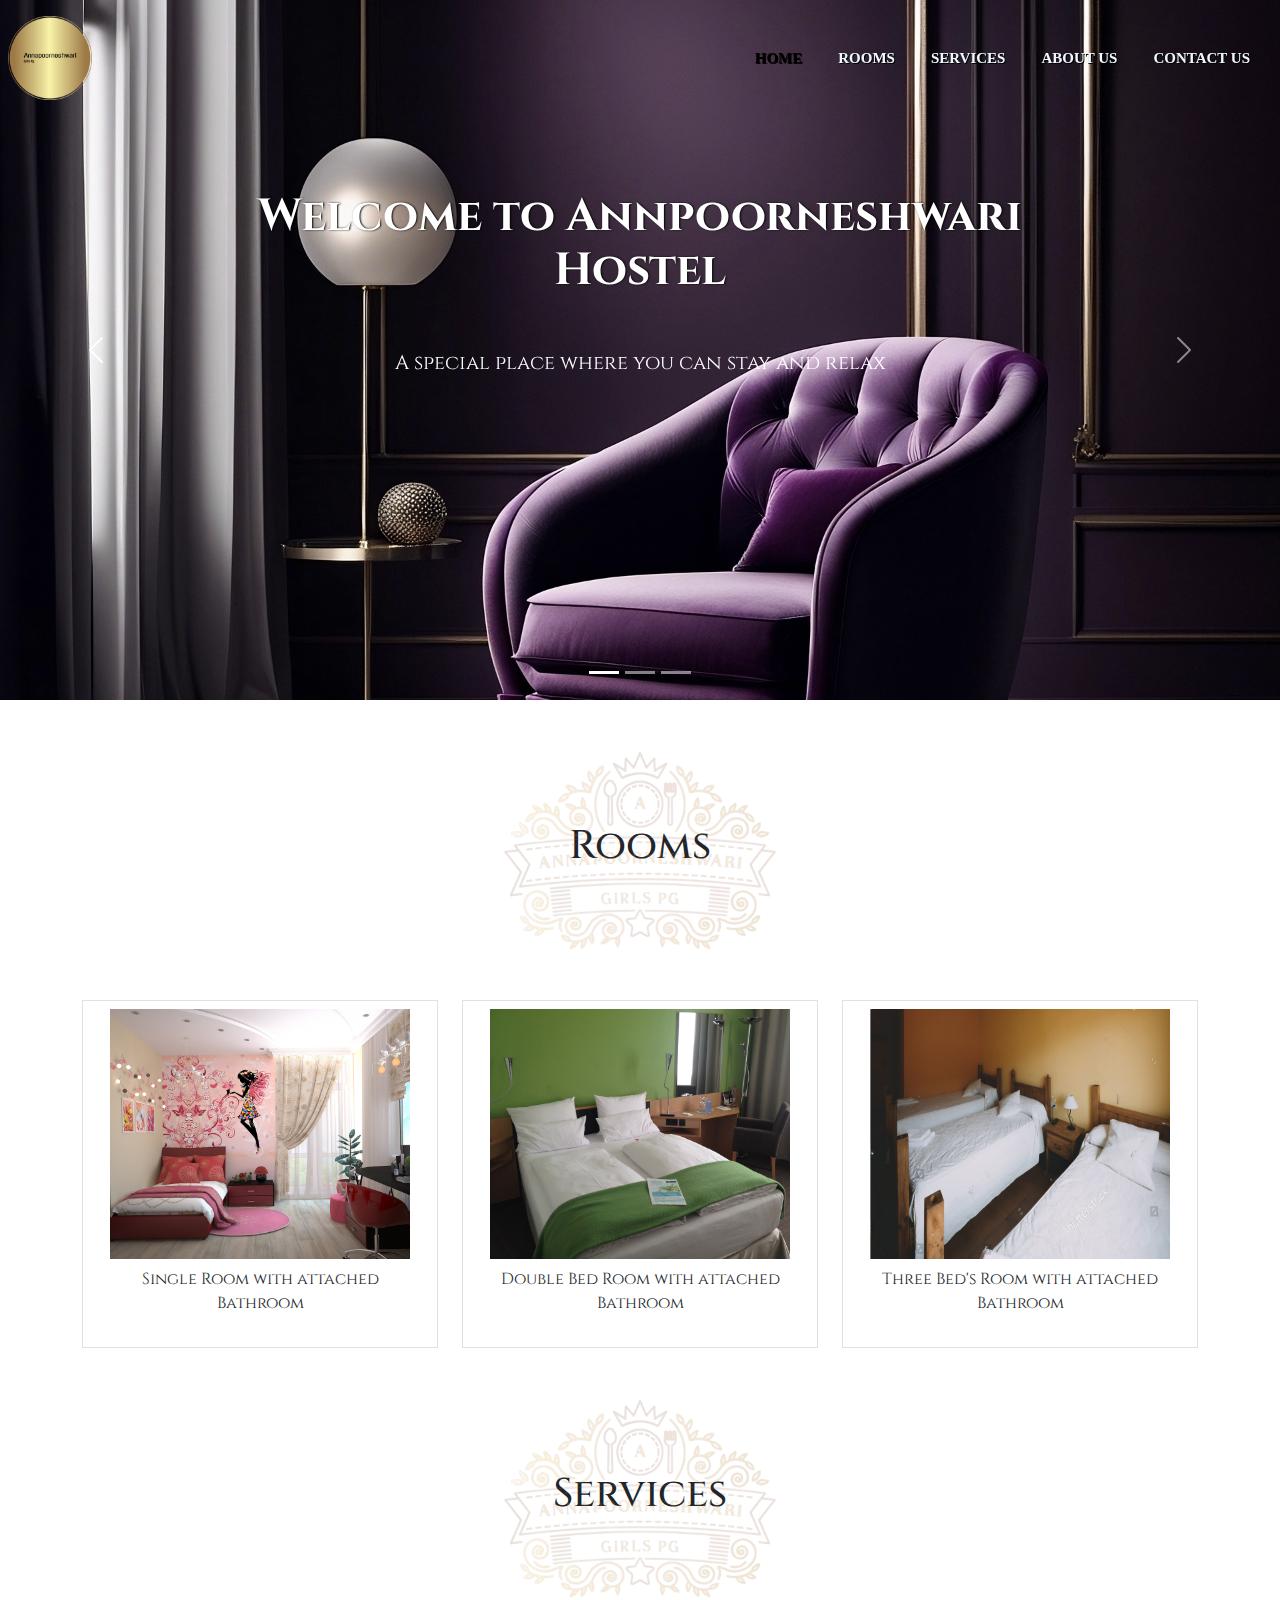
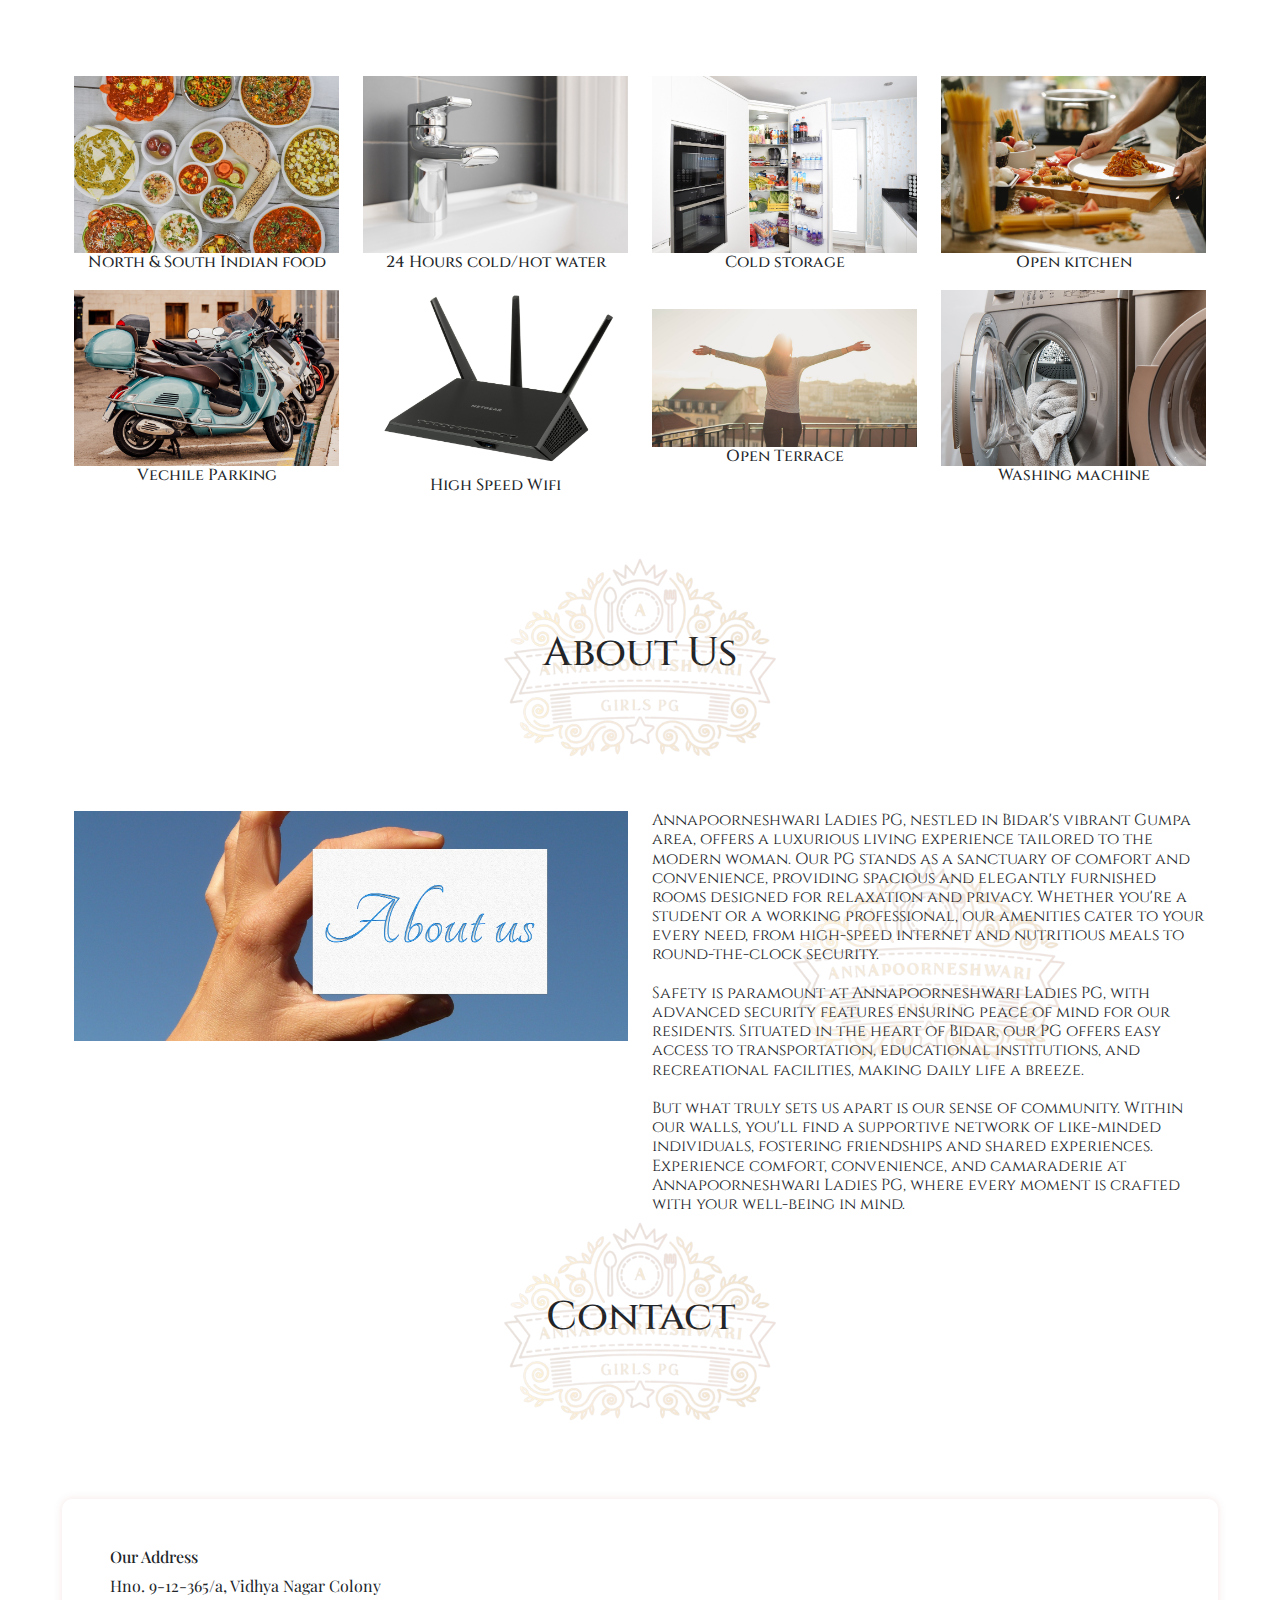
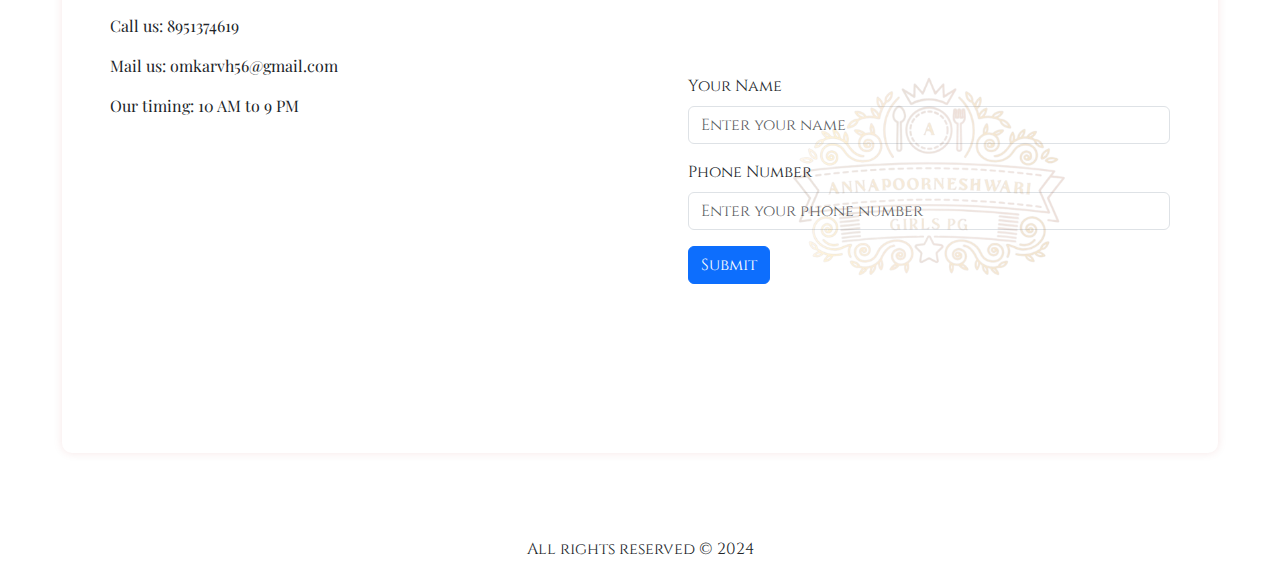
==== index.html @ e8936265 "1st not mobile responsive yet" ====
<!DOCTYPE html>
<html lang="en">
<head>
    <meta charset="UTF-8">
    <meta name="viewport" content="width=device-width, initial-scale=1">
    <title>Annapoorneshwari PG</title>
    <!-- Bootstrap CSS -->
    <link href="https://cdn.jsdelivr.net/npm/bootstrap@5.0.2/dist/css/bootstrap.min.css" rel="stylesheet">
    <!-- Bootstrap Bundle JavaScript -->
    <script src="https://cdn.jsdelivr.net/npm/bootstrap@5.0.2/dist/js/bootstrap.bundle.min.js"></script>
    <!-- Your custom CSS and other resources -->
   <!-- fonts-->
   <link rel="preconnect" href="https://fonts.googleapis.com">
   <link rel="preconnect" href="https://fonts.gstatic.com" crossorigin>
   <link href="https://fonts.googleapis.com/css2?family=Cinzel:wght@400..900&family=Playfair+Display:ital,wght@0,400..900;1,400..900&display=swap" rel="stylesheet">
   
    <link rel="stylesheet" href="style.css">
    <link rel="stylesheet" href="design.css">

    
</head>
<body>

    <!--Branding-->
  
             <!-- Navbar -->
             <nav class="navbar navbar-expand-lg fixed-top ">
              
              
                <div>
                   <img class="logo p-2" src="images\Carosol\annapoorneshwari-high-resolution-logo-transparent.png" alt="" width="30" height="24">
                   

                </div>            
               
               
               <div class="container-fluid">
                 
                   <div class="collapse navbar-collapse justify-content-end " id="navbarNav">
                       <ul class="navbar-nav ">
                          
                           <li class="nav-item ">
                               <a class="nav-link active" aria-current="page" href="#">HOME</a>
                           </li>
                           <li class="nav-item ">
                               <a class="nav-link" href="#rooms">ROOMS</a>
                           </li>
                           <li class="nav-item">
                               <a class="nav-link" href="#services">SERVICES</a>
                           </li>
                           <li class="nav-item">
                               <a class="nav-link" href="#about">ABOUT US</a>
                           </li>
                           
                           <li class="nav-item">
                               <a class="nav-link" href="#contact">CONTACT US</a>
                           </li>
                       </ul>
                   </div>
               </div>
           </nav>
           <!-- Navbar End -->
            
            
            <!-- Navbar End -->
        


    <!-- Carousel -->
    <div id="carouselExampleCaptions" class="carousel slide " data-bs-ride="carousel">

        <div class="carousel-indicators">
            <button type="button" data-bs-target="#carouselExampleCaptions" data-bs-slide-to="0" class="active" aria-current="true" aria-label="Slide 1"></button>
            <button type="button" data-bs-target="#carouselExampleCaptions" data-bs-slide-to="1" aria-label="Slide 2"></button>
            <button type="button" data-bs-target="#carouselExampleCaptions" data-bs-slide-to="2" aria-label="Slide 3"></button>
        </div>
        
        <div class="carousel-inner">
            <div class="carousel-item active">
                <img src="images\Carosol\c1.jpg" class="d-block w-100" alt="...">
                <div class="carousel-caption d-none d-sm-block">
                    <h5 class="head-corosoul">Welcome to Annpoorneshwari Hostel</h5>
                    <p>A special place where you can stay and relax</p>
                </div>
            </div>
            <div class="carousel-item">
                <img src="images\Carosol\c2.jpg" class="d-block w-100" alt="...">
                <div class="carousel-caption d-none d-md-block">
                    <h5 class="head-corosoul">Serving travellers on a budget</h5>
                    <p>We provide comfortable accommodation for you.</p>
                </div>
            </div>
            <div class="carousel-item">
                <img src="images\Carosol\c3.jpg" class="d-block w-100" alt="...">
                <div class="carousel-caption d-none d-md-block">
                    <h5 class="head-corosoul">A perfect and affordable place to stay</h5>
                    <p>Take advantage of the budget-oriented accommodation.</p>
                </div>
            </div>
        </div>
        <button class="carousel-control-prev" type="button" data-bs-target="#carouselExampleCaptions" data-bs-slide="prev">
            <span class="carousel-control-prev-icon" aria-hidden="true"></span>
            <span class="visually-hidden">Previous</span>
        </button>
        <button class="carousel-control-next" type="button" data-bs-target="#carouselExampleCaptions" data-bs-slide="next">
            <span class="carousel-control-next-icon" aria-hidden="true"></span>
            <span class="visually-hidden">Next</span>
        </button>
        
    </div>
    <!-- Carousel End -->
   



   
    <!-- Rooms Section -->
         
    <div class="container" id="rooms">
        <div class="row">
          <div class="col-12 bg d-flex justify-content-center align-items-center text-center">
            <h1 class="">Rooms</h1>
  
          </div>
        </div>
      </div>

    <!--room logo ends-->
<div class="container" >
    <div class="row">
        <div class="col-sm-12 col-md-4 ">
            <div class="border text-center p-2">
                <img class="Room-img" src="images\Rooms\single bed.jpg" alt="" >
            <p class="p-2">Single Room with attached Bathroom</p>
            </div>
            
        </div>

        <div class="col-sm-12 col-md-4 ">
            <div class="border text-center p-2">
                <img class="Room-img" src="images\Rooms\double bed.jpg" alt="" >
            <p class="p-2">Double Bed Room with attached Bathroom</p>
            </div>
            
        </div>

        <div class="col-sm-12 col-md-4 ">
            <div class="border text-center p-2">
                <img class="Room-img" src="images\Rooms\3 bed.png" alt="" >
            <p class="p-2">Three Bed's Room with attached Bathroom</p>
            </div>
            
        </div>

      

    
    </div>
</div>
    
    
  
    
    
    <!-- Rooms Section End -->
<!--Services Logo-->

    <div class="container" id="services">
        <div class="row">
          <div class="col-12 bg d-flex justify-content-center align-items-center text-center">
            <h1 class="">Services</h1>
  
          </div>
        </div>
      </div>






       <!-- Services Section -->
 
       <div class="container mt-4 Room p-1">


        <div class="row justify-content-evenly align-items-center">
            <div class="col-sm-12 col-md-3 col-lg-3 text-center">
                <img class="Room-images img-fluid" src="images\Services\food.jpg" alt="">
                <h6>North & South Indian food</h6>
            </div>

            <div class="col-sm-12 col-md-3 col-lg-3 text-center">
                <img class="Room-images img-fluid" src="images\Services\Bathroom.jpg" alt="">
                <h6>24 Hours cold/hot water</h6>
            </div>

            <div class="col-sm-12 col-md-3 col-lg-3 text-center">
                <img class="Room-images img-fluid" src="images\Services\Fridge.jpg" alt="">
                <h6>Cold storage</h6>
            </div>

            <div class="col-sm-12 col-md-3 col-lg-3 text-center">
                <img class="Room-images img-fluid" src="images\Services\Kitchen.jpg" alt="">
                <h6>Open kitchen</h6>
            </div>
           
        </div>

        <div class="row justify-content-evenly align-items-center">
            <div class="col-sm-12 col-md-3 col-lg-3 text-center">
                <img class="Room-images img-fluid" src="images\Services\parking.jpg" alt="">
                <h6>Vechile Parking</h6>
            </div>

            <div class="col-sm-12 col-md-3 col-lg-3 text-center">
                <img class="Room-images img-fluid" src="images\Services\wifi.jpg" alt="">
                <h6>High Speed Wifi</h6>
            </div>

            <div class="col-sm-12 col-md-3 col-lg-3 text-center">
                <img class="Room-images img-fluid" src="images\Services\terrace.jpg" alt="">
                <h6>Open Terrace</h6>
            </div>

            <div class="col-sm-12 col-md-3 col-lg-3 text-center">
                <img class="Room-images img-fluid" src="images\Services\washing machine.jpg" alt="">
                <h6>Washing machine</h6>
            </div>
           
        </div>

        
    </div>
    <!-- Services Section End -->

    <!--About us logo-->
    <div class="container" id="about">
        <div class="row">
          <div class="col-12 bg d-flex justify-content-center align-items-center text-center">
            <h1 class="">About Us</h1>
  
          </div>
        </div>
      </div>

    <!--About us-->
    <div class="container mb-5 Room p-1">
       
        <div class="row">
            <div class="col-sm-12 col-lg-6 ">
                <img class="pg-image" src="images\About us\about.jpg" alt="">
            </div>
            <div class="col-sm-12 col-lg-6">
                <h6 class="fw-normal pg-description bg">
                    Annapoorneshwari Ladies PG, nestled in Bidar's vibrant Gumpa area, offers a luxurious living experience tailored to the modern woman. Our PG stands as a sanctuary of comfort and convenience, providing spacious and elegantly furnished rooms designed for relaxation and privacy. Whether you're a student or a working professional, our amenities cater to your every need, from high-speed internet and nutritious meals to round-the-clock security.<br><br>
                    Safety is paramount at Annapoorneshwari Ladies PG, with advanced security features ensuring peace of mind for our residents. Situated in the heart of Bidar, our PG offers easy access to transportation, educational institutions, and recreational facilities, making daily life a breeze.<br><br>
                    But what truly sets us apart is our sense of community. Within our walls, you'll find a supportive network of like-minded individuals, fostering friendships and shared experiences. Experience comfort, convenience, and camaraderie at Annapoorneshwari Ladies PG, where every moment is crafted with your well-being in mind.
                  </h6>
            </div>

           
        </div>
    </div>

    <!--About us end-->

        <!--Contact us logo-->
        <div class="container" id="contact">
            <div class="row">
              <div class="col-12 bg d-flex justify-content-center align-items-center text-center">
                <h1 class="">Contact</h1>
      
              </div>
            </div>
          </div>
    

    <!--Contact us footer-->
    <div class="container mt-4 Room p-1">
  
        <div class="row justify-content-start align-items-start contact">
            <!-- Container 1: Address, Contact Info, Map -->
            <div class="col-md-6 p-5 Address">
                <h6>Our Address</h6>
                <div class="adrs">
                <p>Hno. 9-12-365/a, Vidhya Nagar Colony</p>
                <p>Call us: 8951374619</p>
                <p>Mail us: omkarvh56@gmail.com</p>
                <p>Our timing: 10 AM to 9 PM</p>
            </div>
                <!-- Embed Google Maps iframe -->
                <div class="map-container">
                    <iframe src="https://www.google.com/maps/embed?pb=!1m18!1m12!1m3!1d3822.253886847667!2d-122.08412068537645!3d37.422055400128556!2m3!1f0!2f0!3f0!3m2!1i1024!2i768!4f13.1!3m3!1m2!1s0x808fba3e09a995ad%3A0x4b64a9c5222958f7!2sGoogleplex!5e0!3m2!1sen!2sus!4v1633543522504!5m2!1sen!2sus" width="600" height="450" style="border:0;" allowfullscreen="" loading="lazy"></iframe>
                </div>
            </div>
    
            <!-- Container 2: Contact Form -->
            <div class="col-md-6 align-self-center p-5 bg">
               
                    <form>
                        <div class="mb-3">
                            <label for="inputName" class="form-label">Your Name</label>
                            <input type="text" class="form-control" id="inputName" placeholder="Enter your name" required>
                        </div>
                        <div class="mb-3">
                            <label for="inputPhoneNumber" class="form-label">Phone Number</label>
                            <input type="tel" class="form-control" id="inputPhoneNumber" placeholder="Enter your phone number" required>
                        </div>
                        <button type="submit" class="btn btn-primary">Submit</button>
                    </form>
                
         
            
            </div>
        </div>
    </div>
    
    <footer class="mt-5">
        <div class="container">
            <div class="row">
                <div class="col text-center">
                    <!-- Social Media Icons -->
                    <a href="#" class="me-3"><i class="bi bi-facebook"></i></a>
                    <a href="#" class="me-3"><i class="bi bi-instagram"></i></a>
                </div>
            </div>
            <div class="row mt-2">
                <div class="col text-center">
                    <!-- Copyright -->
                    <p>All rights reserved &copy; 2024</p>
                </div>
            </div>
        </div>
    </footer>



    <!--Contact us footer ends-->

    <!-- Optional JavaScript; choose one of the two! -->

    <!-- Option 1: Bootstrap Bundle with Popper -->
    <script src="https://cdn.jsdelivr.net/npm/bootstrap@5.0.2/dist/js/bootstrap.bundle.min.js" integrity="sha384-MrcW6ZMFYlzcLA8Nl+NtUVF0sA7MsXsP1UyJoMp4YLEuNSfAP+JcXn/tWtIaxVXM" crossorigin="anonymous"></script>

    <!-- Option 2: Separate Popper and Bootstrap JS -->
    <!--
    <script src="https://cdn.jsdelivr.net/npm/@popperjs/core@2.9.2/dist/umd/popper.min.js" integrity="sha384-IQsoLXl5PILFhosVNubq5LC7Qb9DXgDA9i+tQ8Zj3iwWAwPtgFTxbJ8NT4GN1R8p" crossorigin="anonymous"></script>
    <script src="https://cdn.jsdelivr.net/npm/bootstrap@5.0.2/dist/js/bootstrap.min.js" integrity="sha384-cVKIPhGWiC2Al4u+LWgxfKTRIcfu0JTxR+EQDz/bgldoEyl4H0zUF0QKbrJ0EcQF" crossorigin="anonymous"></script>
    -->
</body>
</html>
---- style.css ----
body{
  font-family: "Cinzel", serif;

}


  .nav-pills .nav-link.active,
  .nav-pills .nav-link.active:hover {
    background-color: #da8d21; /* Change background color for active pill */
}



.carousel-item {
 
    height: 700px; /* Adjust the height as needed */
    overflow: hidden; /* Ensure that the content doesn't overflow */
  }
  .carousel-item img {
    height: 100%;
    width: 100%;
    object-fit: cover; /* Ensure the image covers the entire container while maintaining aspect ratio */
    filter: grayscale(25%);  
}
  
.carousel-caption {

    font-size: 20px;
    display: flex;
    justify-content: center; /* Center horizontally */
    align-items: center; /* Center vertically */
    text-align: center; /* Center text */
    height: 80%; /* Ensure the caption takes full height of the carousel item */
  }

.carousel-caption h5{
    font-size: 45px;
    font-weight: bolder;
  
} 




h5{
  font-family: "Cinzel", serif;
    font-size: 40px;
    margin: 50px;
    text-shadow: 1px 0px  2px black;
   
}


  .pg-image {
    max-width: 100%; /* Ensure the image does not exceed the width of its container */
    height: auto; /* Maintain aspect ratio */
    display: block; /* Ensure image is centered within its container */
    margin: 0 auto; /* Center the image horizontally */
  }

  .map-container {
    position: relative;
    overflow: hidden;
    padding-top: 56.25%;
}

.map-container iframe {
    position: absolute;
    top: 0;
    left: 0;
    width: 100%;
    height: 100%;
    border: 0;
}

.contact{
   
    border-radius: 10px; /* Add rounded corners */
    box-shadow: 0 0 10px rgba(168, 24, 24, 0.1); /* Add a subtle shadow for depth */
}


.pg-description{
  overflow-wrap: break-word;
}

marquee{
  color: aliceblue;
  font-weight: bold;
}
---- design.css ----
.navbar{
    z-index: 1;
}
.logo{
    height: 100px;
    width: auto;
}
.nav-link{
    font-weight: bolder;
    font-family: Georgia, 'Times New Roman', Times, serif;
    margin: 10px;
    font-size: 15px;
    color: aliceblue;
    text-shadow: 1px 1px black;   
}



.bg-logo{
    display: block;
    height: 300px;

}

.text {
    position: absolute;
    top: 50%;
    left: 50%;
    transform: translate(-50%, -50%);
    text-align: center;
    color: white;
    font-size: 24px;
    font-weight: bold;
    text-shadow: 2px 2px 4px rgba(0,0,0,0.5);
 
  }

  .bg {
    position: relative;
    height: 300px; /* Height of the container */
}

.bg::before {
  
    content: '';
    background-image: url("images/Carosol/logo.png");
    background-repeat: no-repeat;
    background-size: auto 300px; /* Adjust the height (200px in this example) */
    background-position: center; /* Center the background image horizontally and vertically */
    position: absolute;
    top: 0;
    left: 0;
    right: 0;
    bottom: 0;
    opacity: 0.2; /* Set the opacity of the background image */
}


.Room-img{
   height: 250px;
   width: 300px;
}

.Address{
    font-family: "Playfair Display", serif;
    
}
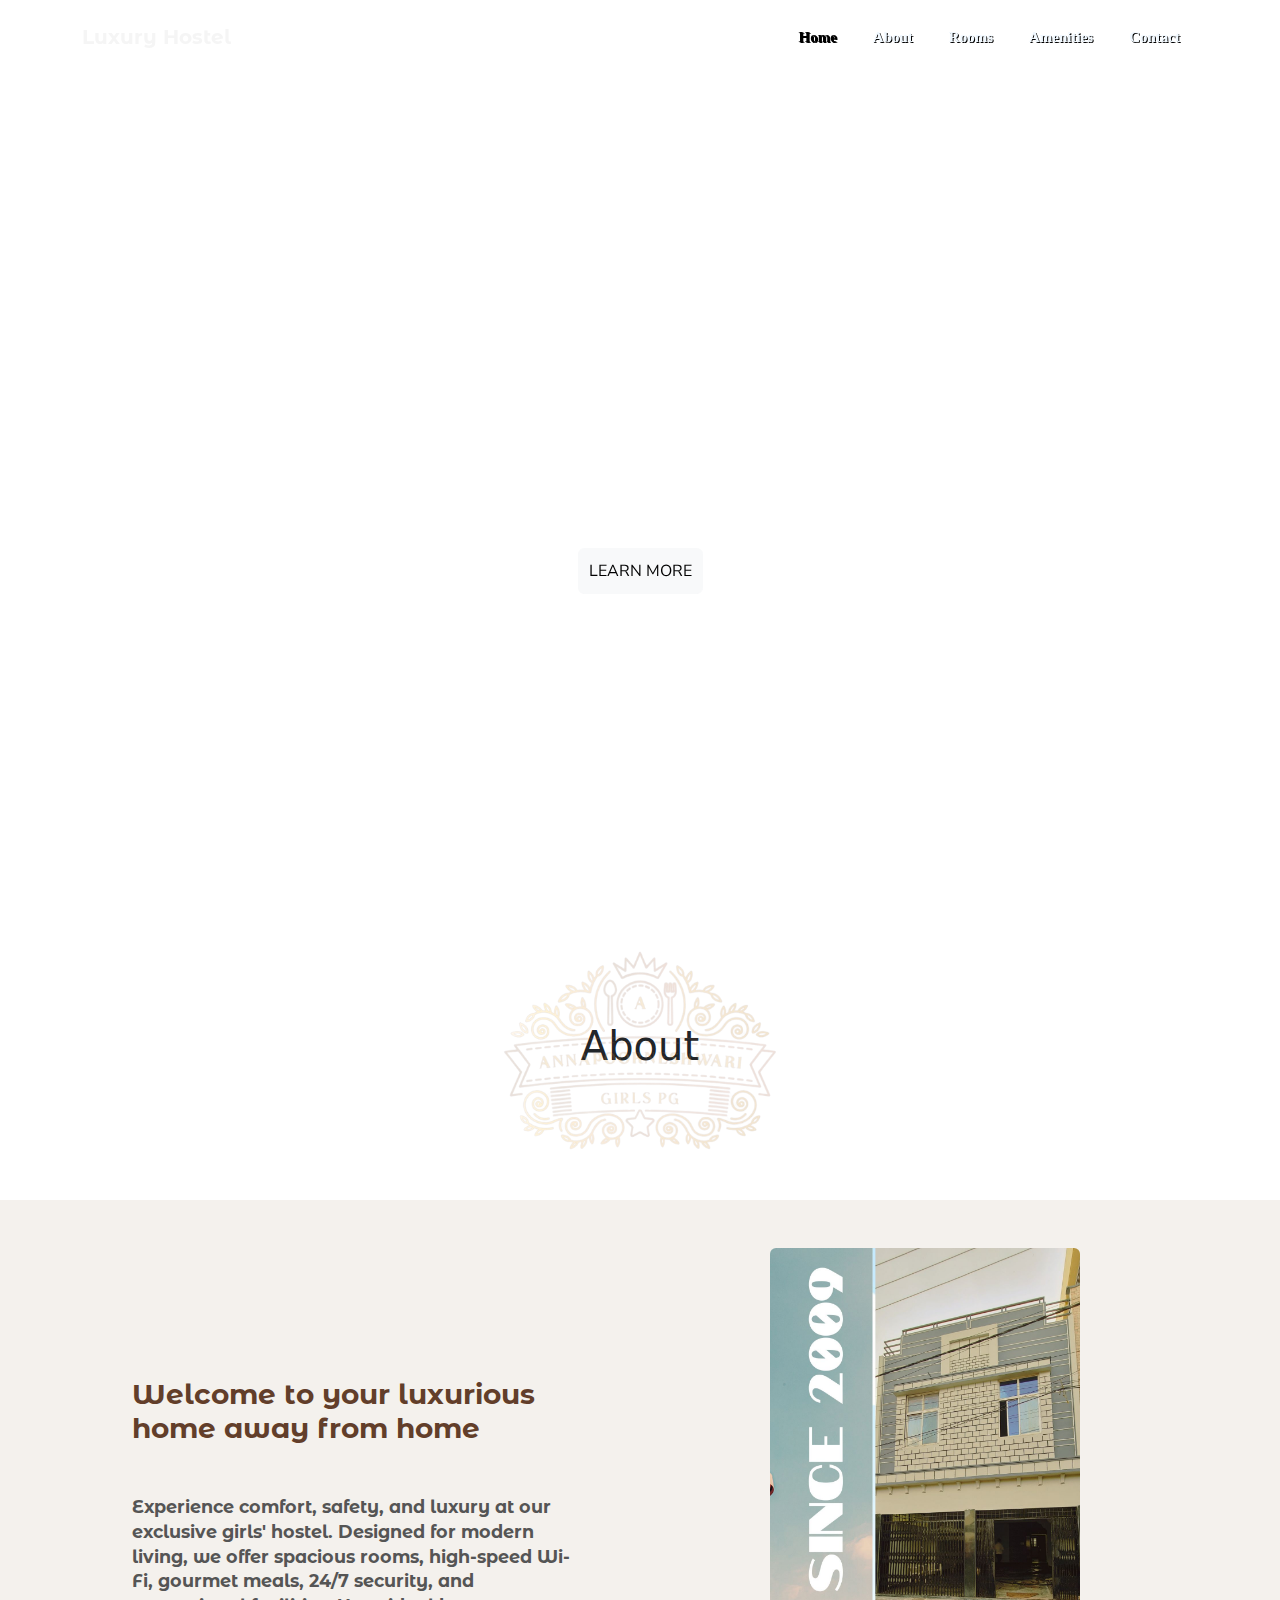
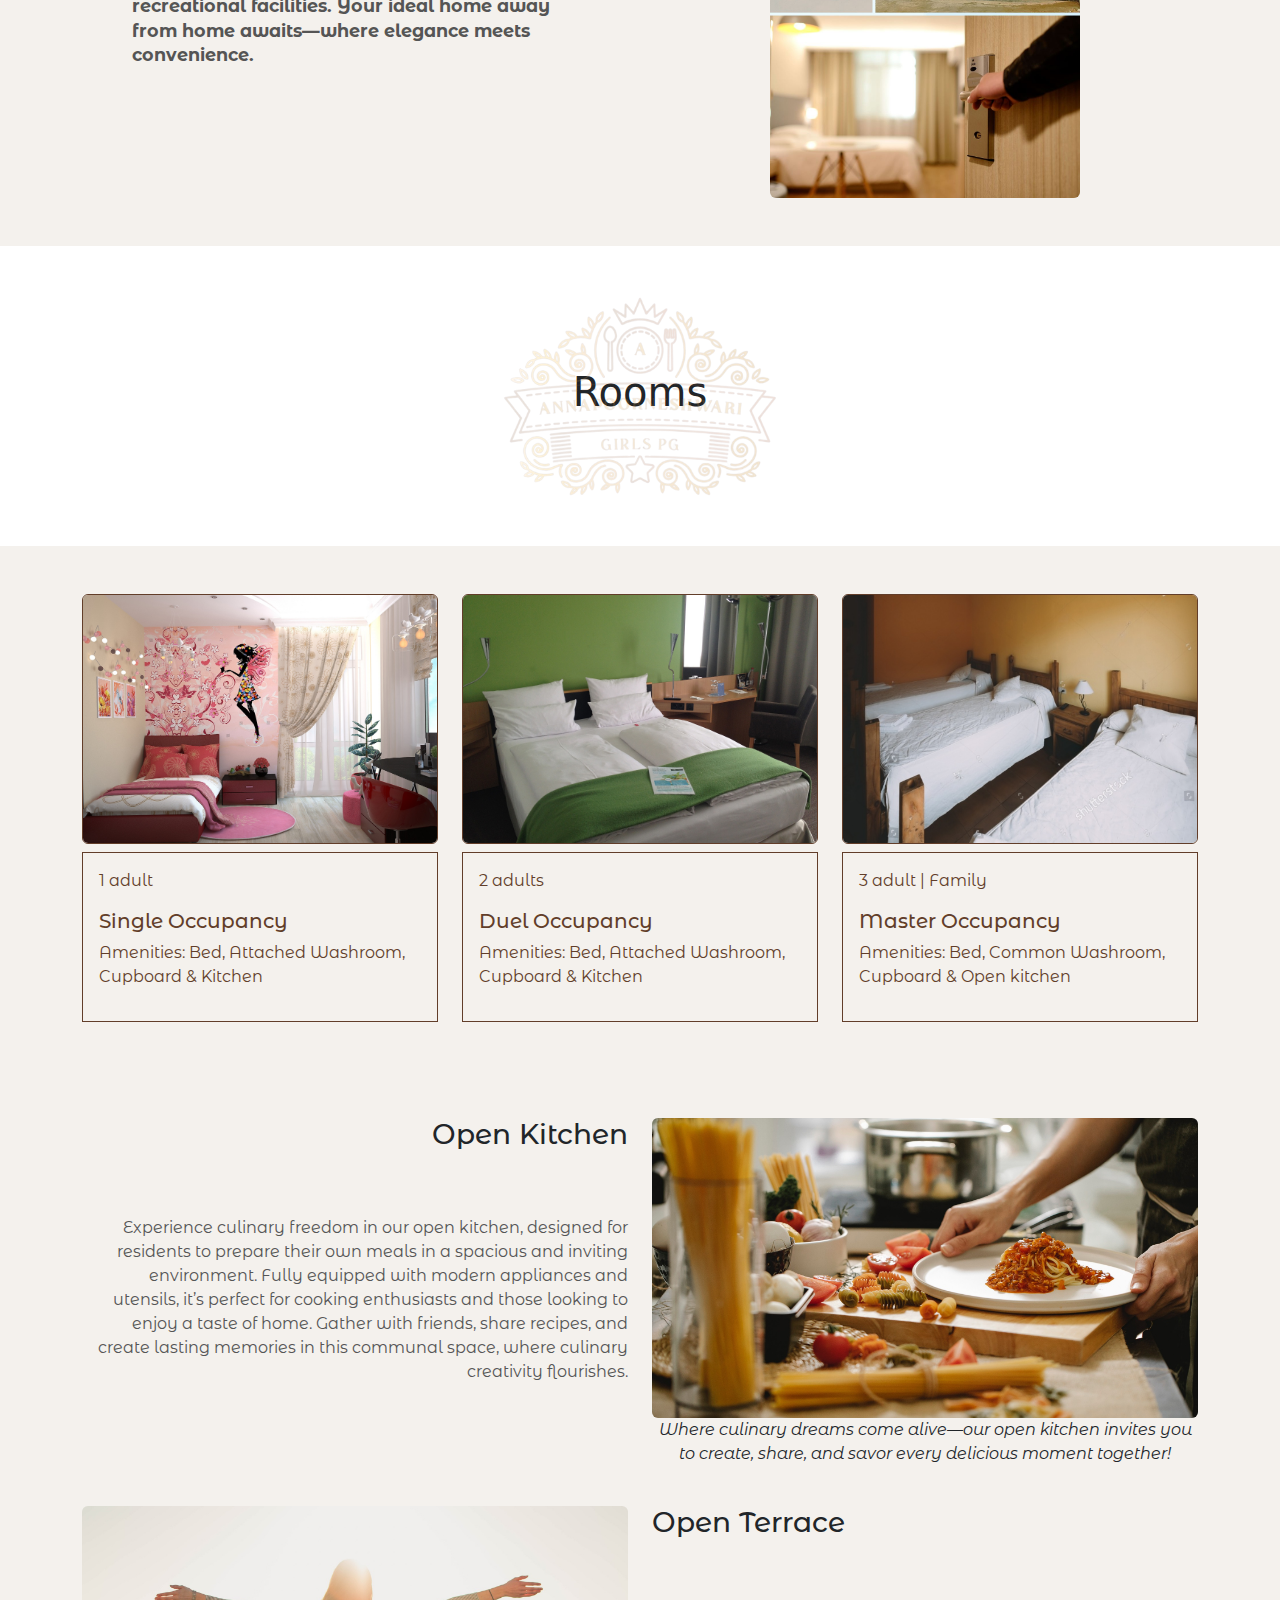
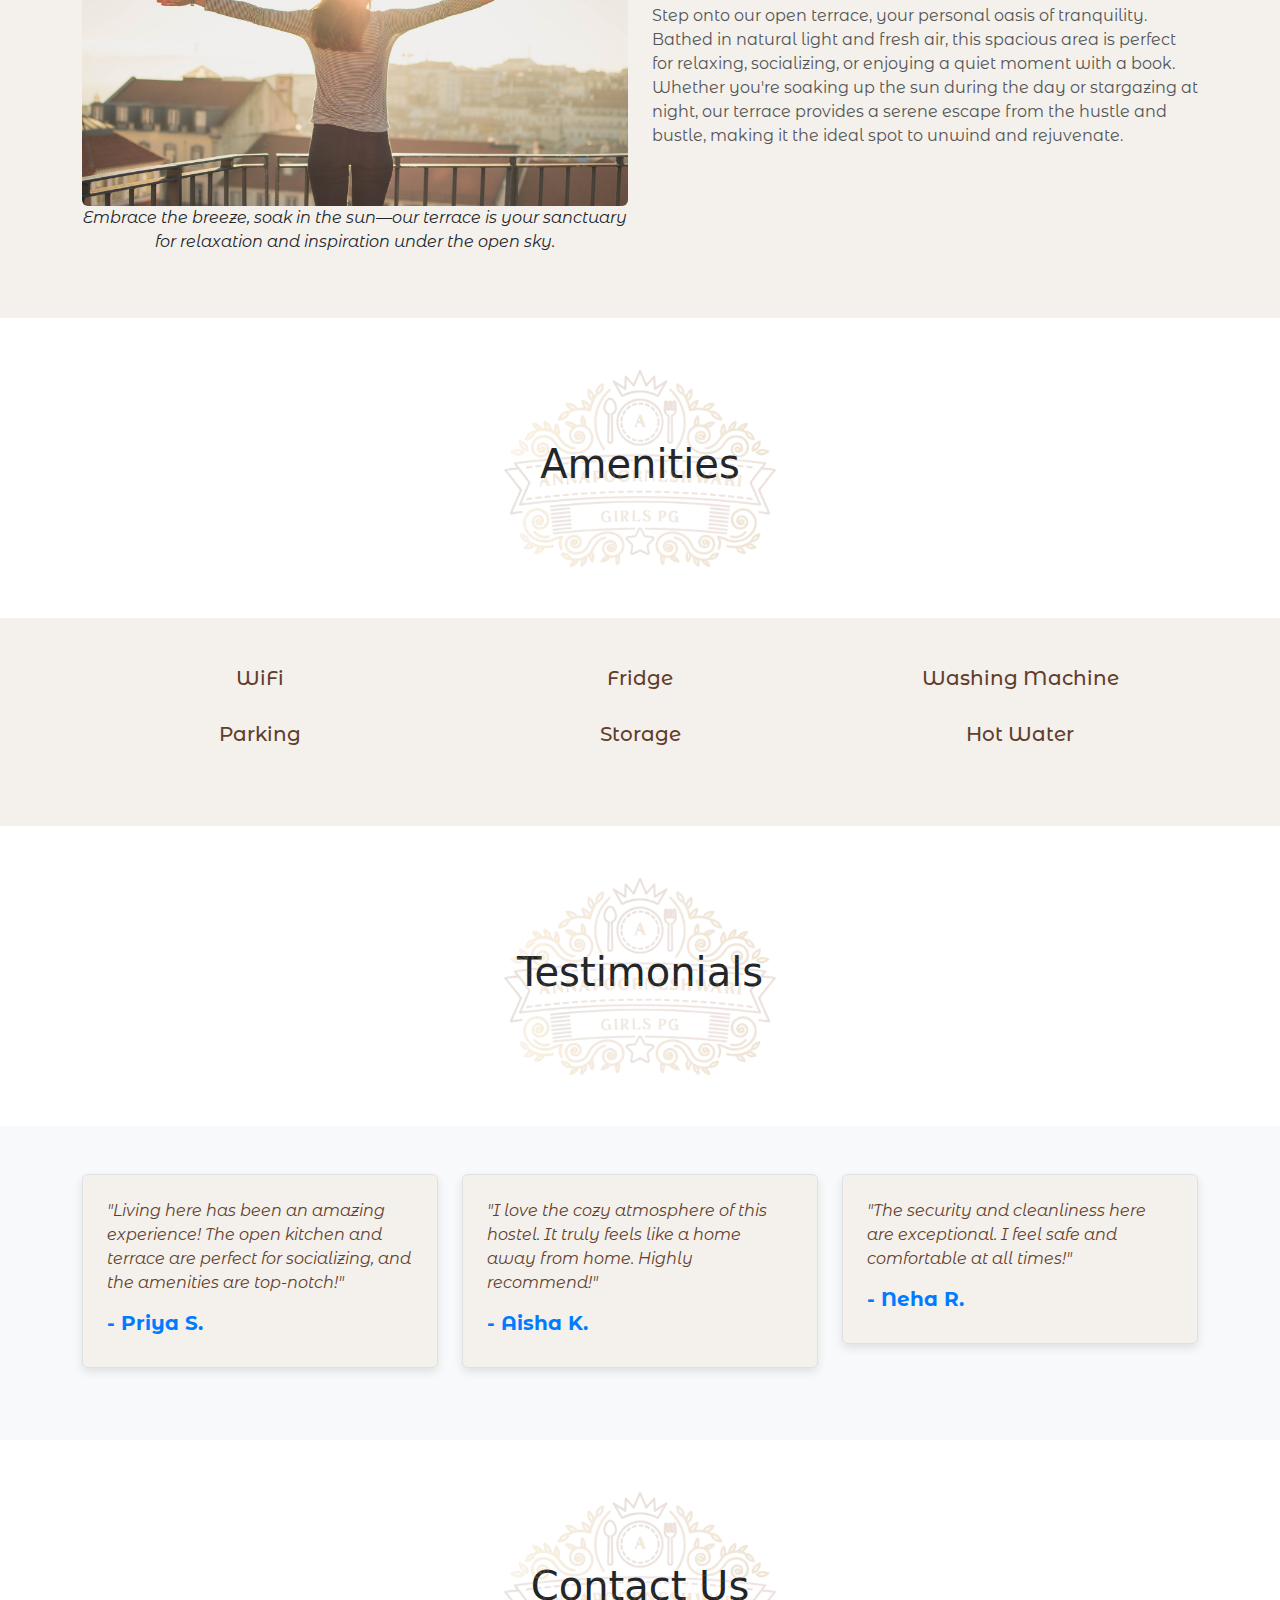
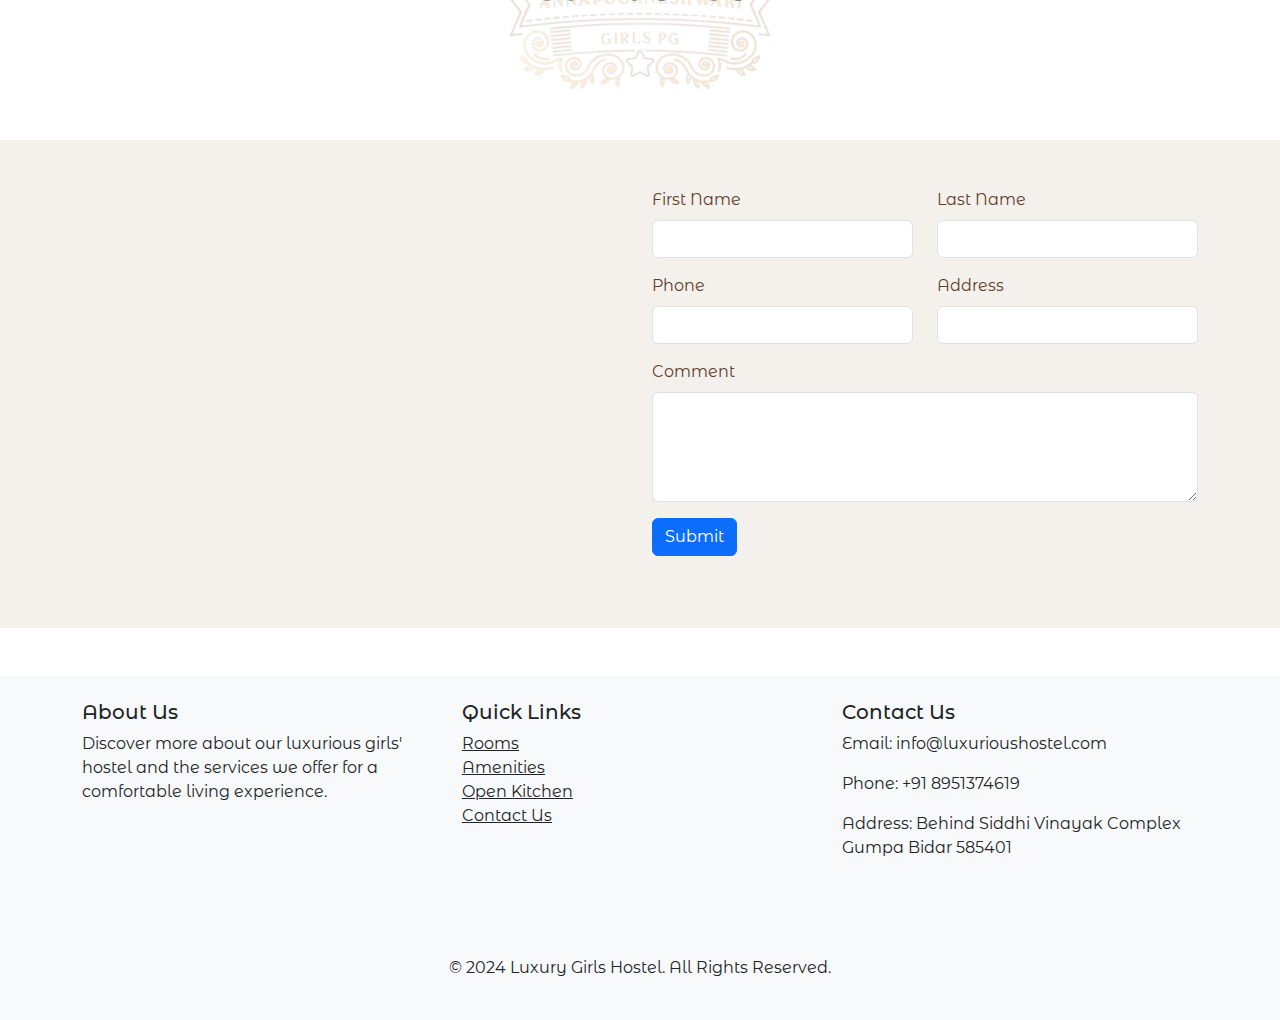
==== commit 647acd0b: "final development" ====
--- a/index.html
+++ b/index.html
@@ -9,114 +9,128 @@
     <!-- Bootstrap Bundle JavaScript -->
     <script src="https://cdn.jsdelivr.net/npm/bootstrap@5.0.2/dist/js/bootstrap.bundle.min.js"></script>
     <!-- Your custom CSS and other resources -->
-   <!-- fonts-->
+    <link rel="stylesheet" href="https://cdnjs.cloudflare.com/ajax/libs/font-awesome/6.6.0/css/all.min.css" integrity="sha512-Kc323vGBEqzTmouAECnVceyQqyqdsSiqLQISBL29aUW4U/M7pSPA/gEUZQqv1cwx4OnYxTxve5UMg5GT6L4JJg==" crossorigin="anonymous" referrerpolicy="no-referrer" />
+    <!-- fonts-->
    <link rel="preconnect" href="https://fonts.googleapis.com">
    <link rel="preconnect" href="https://fonts.gstatic.com" crossorigin>
-   <link href="https://fonts.googleapis.com/css2?family=Cinzel:wght@400..900&family=Playfair+Display:ital,wght@0,400..900;1,400..900&display=swap" rel="stylesheet">
-   
-    <link rel="stylesheet" href="style.css">
+   <link href="https://fonts.googleapis.com/css2?family=Montserrat+Alternates:ital,wght@0,100;0,200;0,300;0,400;0,500;0,600;0,700;0,800;0,900;1,100;1,200;1,300;1,400;1,500;1,600;1,700;1,800;1,900&display=swap" rel="stylesheet">
+   <link href="https://fonts.googleapis.com/css2?family=Montserrat+Alternates:ital,wght@0,100;0,200;0,300;0,400;0,500;0,600;0,700;0,800;0,900;1,100;1,200;1,300;1,400;1,500;1,600;1,700;1,800;1,900&family=Nunito+Sans:ital,opsz,wght@0,6..12,200..1000;1,6..12,200..1000&display=swap" rel="stylesheet">
+   
+   
+   
+   <link rel="stylesheet" href="style.css">
     <link rel="stylesheet" href="design.css">
 
     
 </head>
 <body>
 
-    <!--Branding-->
+
   
-             <!-- Navbar -->
-             <nav class="navbar navbar-expand-lg fixed-top ">
-              
-              
-                <div>
-                   <img class="logo p-2" src="images\Carosol\annapoorneshwari-high-resolution-logo-transparent.png" alt="" width="30" height="24">
-                   
-
-                </div>            
-               
-               
-               <div class="container-fluid">
-                 
-                   <div class="collapse navbar-collapse justify-content-end " id="navbarNav">
-                       <ul class="navbar-nav ">
-                          
-                           <li class="nav-item ">
-                               <a class="nav-link active" aria-current="page" href="#">HOME</a>
-                           </li>
-                           <li class="nav-item ">
-                               <a class="nav-link" href="#rooms">ROOMS</a>
-                           </li>
-                           <li class="nav-item">
-                               <a class="nav-link" href="#services">SERVICES</a>
-                           </li>
-                           <li class="nav-item">
-                               <a class="nav-link" href="#about">ABOUT US</a>
-                           </li>
-                           
-                           <li class="nav-item">
-                               <a class="nav-link" href="#contact">CONTACT US</a>
-                           </li>
-                       </ul>
-                   </div>
-               </div>
-           </nav>
-           <!-- Navbar End -->
-            
-            
-            <!-- Navbar End -->
+            <!-- Navbar -->
+<nav class="navbar navbar-expand-lg  fixed-top" aria-label="Main navigation">
+    <div class="container">
+        <a class="navbar-brand" href="#">
+            Luxury Hostel</a>  
+        <button class="navbar-toggler" type="button" data-bs-toggle="collapse" data-bs-target="#navbarNav" aria-controls="navbarNav" aria-expanded="false" aria-label="Toggle navigation">
+            <span class="navbar-toggler-icon"><i class="fa-solid fa-bars"></i></span>
+        </button>
+
+        <div class="collapse navbar-collapse justify-content-end" id="navbarNav">
+            <ul class="navbar-nav">
+                <li class="nav-item">
+                    <a class="nav-link active" aria-current="page" href="#">Home</a>
+                </li>
+                <li class="nav-item">
+                    <a class="nav-link" href="#About">About</a>
+                </li>
+                <li class="nav-item">
+                    <a class="nav-link" href="#Rooms1">Rooms</a>
+                </li>
+                <li class="nav-item">
+                    <a class="nav-link" href="#Amenities1">Amenities</a>
+                </li>
+                <li class="nav-item">
+                    <a class="nav-link" href="#Contact1">Contact</a>
+                </li>
+            </ul>
+        </div>
+    </div>
+</nav>
+<!-- Navbar End -->
         
-
-
-    <!-- Carousel -->
-    <div id="carouselExampleCaptions" class="carousel slide " data-bs-ride="carousel">
-
-        <div class="carousel-indicators">
-            <button type="button" data-bs-target="#carouselExampleCaptions" data-bs-slide-to="0" class="active" aria-current="true" aria-label="Slide 1"></button>
-            <button type="button" data-bs-target="#carouselExampleCaptions" data-bs-slide-to="1" aria-label="Slide 2"></button>
-            <button type="button" data-bs-target="#carouselExampleCaptions" data-bs-slide-to="2" aria-label="Slide 3"></button>
+<!--Hero-->
+<section id="main">
+
+    <div class="hero-section">
+        <!-- Background video -->
+        <video autoplay muted loop class="hero-video">
+          <source src="images\Hero\main.mp4" type="video/mp4">
+          Your browser does not support the video tag.
+        </video>
+
+ 
+
+        <div class="hero-caption">
+            <P>WELCOME TO</P>
+            <H1>She Nest PG</H1>
+            <h5>Luxury Pg For Girls</h5>
+            <button type="button" class="btn btn-light" onclick="window.location.href='#About'">LEARN MORE</button>
+
+        </div>
+    
+        <!-- Centered caption content 
+        <div class="hero-caption">
+          <h1>Your Hero Caption Here</h1>
+          <p>Engaging and descriptive text goes here. Add more details as needed.</p>
+          <a href="#" class="btn btn-hero">Learn More</a>
+        </div>
+      </div>
+  -->
+
+</section>
+<!--Hero-->
+
+<!-- Logo-->
+
+<div class="container" id="About">
+    <div class="row">
+      <div class="col-12 bg d-flex justify-content-center align-items-center text-center">
+        <h1 class="">About</h1>
+
+      </div>
+    </div>
+  </div>
+
+<!-- Section -->
+   
+
+<!--About Section-->
+<section class="about-section py-5" >
+    
+    <div class="container">
+      <div class="row align-items-center">
+        <!-- Left Column: Text -->
+        <div class="col-lg-6 col-sm-12 ">
+          <h3 class="mb-3">Welcome to your luxurious home away from home</h3>
+          <p>
+            Experience comfort, safety, and luxury at our exclusive girls' hostel. Designed for modern living, we offer spacious rooms, high-speed Wi-Fi, gourmet meals, 24/7 security, and recreational facilities. Your ideal home away from home awaits—where elegance meets convenience.
+          </p>
         </div>
         
-        <div class="carousel-inner">
-            <div class="carousel-item active">
-                <img src="images\Carosol\c1.jpg" class="d-block w-100" alt="...">
-                <div class="carousel-caption d-none d-sm-block">
-                    <h5 class="head-corosoul">Welcome to Annpoorneshwari Hostel</h5>
-                    <p>A special place where you can stay and relax</p>
-                </div>
-            </div>
-            <div class="carousel-item">
-                <img src="images\Carosol\c2.jpg" class="d-block w-100" alt="...">
-                <div class="carousel-caption d-none d-md-block">
-                    <h5 class="head-corosoul">Serving travellers on a budget</h5>
-                    <p>We provide comfortable accommodation for you.</p>
-                </div>
-            </div>
-            <div class="carousel-item">
-                <img src="images\Carosol\c3.jpg" class="d-block w-100" alt="...">
-                <div class="carousel-caption d-none d-md-block">
-                    <h5 class="head-corosoul">A perfect and affordable place to stay</h5>
-                    <p>Take advantage of the budget-oriented accommodation.</p>
-                </div>
-            </div>
-        </div>
-        <button class="carousel-control-prev" type="button" data-bs-target="#carouselExampleCaptions" data-bs-slide="prev">
-            <span class="carousel-control-prev-icon" aria-hidden="true"></span>
-            <span class="visually-hidden">Previous</span>
-        </button>
-        <button class="carousel-control-next" type="button" data-bs-target="#carouselExampleCaptions" data-bs-slide="next">
-            <span class="carousel-control-next-icon" aria-hidden="true"></span>
-            <span class="visually-hidden">Next</span>
-        </button>
-        
-    </div>
-    <!-- Carousel End -->
-   
-
-
-
-   
-    <!-- Rooms Section -->
-         
-    <div class="container" id="rooms">
+        <!-- Right Column: Image -->
+        <div class="col-lg-6 col-sm-12 d-flex justify-content-center">
+          <img class="about-img img-fluid rounded" src="images/About us/Since 2004.jpg" alt="About Us Image">
+        </div>
+      </div>
+    </div>
+  </section>
+<!--About Section-->
+
+   
+<!--Services Logo-->
+
+    <div class="container" id="Rooms1">
         <div class="row">
           <div class="col-12 bg d-flex justify-content-center align-items-center text-center">
             <h1 class="">Rooms</h1>
@@ -125,216 +139,313 @@
         </div>
       </div>
 
-    <!--room logo ends-->
-<div class="container" >
+  <!-- Rooms Section -->
+
+  <section id="Rooms" class="py-5">
+    <div class="container">
+      <div class="row">
+        <div class="col-lg-4 col-sm-12">
+          <!-- Room Image -->
+          <div class="Rooms-pic">
+            <img class="Room-img img-fluid w-100 rounded" src="images/Rooms/single bed.jpg" alt="Single Bed Room">
+          </div>
+  
+          <!-- Room Text -->
+          <div class="Rooms-text  p-3 mt-2 ">
+            <p>1 adult</p>
+            <h5>Single Occupancy</h5>
+            <p>Amenities: Bed, Attached Washroom, Cupboard & Kitchen</p>
+          </div>
+        </div>
+
+
+        <div class="col-lg-4 col-sm-12 ">
+            <!-- Room Image -->
+            <div class="Rooms-pic ">
+              <img class="Room-img img-fluid w-100 rounded" src="images/Rooms/double bed.jpg" alt="Single Bed Room">
+            </div>
+    
+            <!-- Room Text -->
+            <div class="Rooms-text  p-3 mt-2">
+              <p>2 adults</p>
+              <h5>Duel Occupancy</h5>
+              <p>Amenities: Bed, Attached Washroom, Cupboard & Kitchen</p>
+            </div>
+          </div>
+
+          <div class="col-lg-4 col-sm-12">
+            <!-- Room Image -->
+            <div class="Rooms-pic  ">
+              <img class="Room-img img-fluid w-100 rounded" src="images\Rooms\3 bed.png" alt="Single Bed Room">
+            </div>
+    
+            <!-- Room Text -->
+            <div class="Rooms-text  p-3 mt-2">
+              <p>3 adult | Family</p>
+              <h5>Master Occupancy</h5>
+              <p>Amenities: Bed, Common Washroom, Cupboard & Open kitchen</p>
+            </div>
+          </div>
+      </div>
+    </div>
+  </section>
+ 
+
+<!-- Rooms Section End -->
+
+
+
+<!-- Open Kitchen -->
+<section id="Open-Kitchen" class="py-5">
+    <div class="container">
+        <div class="row mb-4">
+            <div class="col-lg-6 col-sm-12">
+                <div class="Kitchen-text text-sm-end">
+                    <h3>Open Kitchen</h3>
+                    <p class="pt-sm-5">
+                        Experience culinary freedom in our open kitchen, designed for residents to prepare their own meals in a spacious and inviting environment. Fully equipped with modern appliances and utensils, it’s perfect for cooking enthusiasts and those looking to enjoy a taste of home. Gather with friends, share recipes, and create lasting memories in this communal space, where culinary creativity flourishes.
+                    </p>
+                </div>
+            </div>
+
+            <div class="col-lg-6 col-sm-12">
+                <div class="Kitchen-img text-center">
+                    <img class="img-fluid kitchen-image rounded" src="images/Services/Kitchen.jpg" alt="Open Kitchen">
+                    <p class="quote">Where culinary dreams come alive—our open kitchen invites you to create, share, and savor every delicious moment together!</p>
+                </div>
+            </div>
+        </div>
+
+        <div class="row">
+            <div class="col-lg-6 col-sm-12">
+                <div class="Kitchen-img ">
+                    <img class="img-fluid terrace-image rounded" src="images/Services/terrace.jpg" alt="Open Terrace">
+                    <p class="text-center quote">Embrace the breeze, soak in the sun—our terrace is your sanctuary for relaxation and inspiration under the open sky.</p>
+                </div>
+            </div>
+
+            <div class="col-lg-6 col-sm-12">
+                <div class="Kitchen-text ">
+                    <h3>Open Terrace</h3>
+                    <p class="pt-sm-5">
+                        Step onto our open terrace, your personal oasis of tranquility. Bathed in natural light and fresh air, this spacious area is perfect for relaxing, socializing, or enjoying a quiet moment with a book. Whether you're soaking up the sun during the day or stargazing at night, our terrace provides a serene escape from the hustle and bustle, making it the ideal spot to unwind and rejuvenate.
+                    </p>
+                </div>
+            </div>
+        </div>
+    </div>
+</section>
+<!-- Open Kitchen -->
+
+<!--Services Logo-->
+
+<div class="container" id="Amenities1">
     <div class="row">
-        <div class="col-sm-12 col-md-4 ">
-            <div class="border text-center p-2">
-                <img class="Room-img" src="images\Rooms\single bed.jpg" alt="" >
-            <p class="p-2">Single Room with attached Bathroom</p>
-            </div>
-            
-        </div>
-
-        <div class="col-sm-12 col-md-4 ">
-            <div class="border text-center p-2">
-                <img class="Room-img" src="images\Rooms\double bed.jpg" alt="" >
-            <p class="p-2">Double Bed Room with attached Bathroom</p>
-            </div>
-            
-        </div>
-
-        <div class="col-sm-12 col-md-4 ">
-            <div class="border text-center p-2">
-                <img class="Room-img" src="images\Rooms\3 bed.png" alt="" >
-            <p class="p-2">Three Bed's Room with attached Bathroom</p>
-            </div>
-            
-        </div>
-
-      
-
-    
-    </div>
-</div>
-    
-    
-  
-    
-    
-    <!-- Rooms Section End -->
+      <div class="col-12 bg d-flex justify-content-center align-items-center text-center">
+        <h1 class="">Amenities</h1>
+
+      </div>
+    </div>
+  </div>
+<!-- Amenities Section -->
+<section id="Amenities" class="py-5">
+    <div class="container">
+        
+        <div class="row text-center">
+            <div class="col-lg-4 col-md-4 col-sm-12 mb-4">
+                <div class="amenity-item">
+                    <i class="fas fa-wifi fa-3x"></i>
+                    <h5>WiFi</h5>
+                </div>
+            </div>
+            <div class="col-lg-4 col-md-4 col-sm-12 mb-4">
+                <div class="amenity-item">
+                    <i class="fa-regular fa-snowflake fa-3x"></i>
+                    <h5>Fridge</h5>
+                </div>
+            </div>
+            <div class="col-lg-4 col-md-4 col-sm-12 mb-4">
+                <div class="amenity-item">
+                    <i class="fa-solid fa-shirt fa-3x"></i>
+                    <h5>Washing Machine</h5>
+                </div>
+            </div>
+            <div class="col-lg-4 col-md-4 col-sm-12 mb-4">
+                <div class="amenity-item">
+                    <i class="fas fa-car fa-3x"></i>
+                    <h5>Parking</h5>
+                </div>
+            </div>
+            <div class="col-lg-4 col-md-4 col-sm-12 mb-4">
+                <div class="amenity-item">
+                    <i class="fas fa-box fa-3x"></i>
+                    <h5>Storage</h5>
+                </div>
+            </div>
+            <div class="col-lg-4 col-md-4 col-sm-12 mb-4">
+                <div class="amenity-item">
+                    <i class="fas fa-water fa-3x"></i>
+                    <h5>Hot Water</h5>
+                </div>
+            </div>
+        </div>
+    </div>
+</section>
+<!-- Amenities Section -->
 <!--Services Logo-->
 
-    <div class="container" id="services">
+<div class="container" id="Testimonials1">
+    <div class="row">
+      <div class="col-12 bg d-flex justify-content-center align-items-center text-center">
+        <h1 class="">Testimonials</h1>
+
+      </div>
+    </div>
+  </div>
+<!--Testimonials-->
+<!-- Customer Testimonials Section -->
+<section id="Testimonials" class="py-5 bg-light">
+    <div class="container">
+        
         <div class="row">
-          <div class="col-12 bg d-flex justify-content-center align-items-center text-center">
-            <h1 class="">Services</h1>
-  
-          </div>
-        </div>
-      </div>
-
-
-
-
-
-
-       <!-- Services Section -->
- 
-       <div class="container mt-4 Room p-1">
-
-
-        <div class="row justify-content-evenly align-items-center">
-            <div class="col-sm-12 col-md-3 col-lg-3 text-center">
-                <img class="Room-images img-fluid" src="images\Services\food.jpg" alt="">
-                <h6>North & South Indian food</h6>
-            </div>
-
-            <div class="col-sm-12 col-md-3 col-lg-3 text-center">
-                <img class="Room-images img-fluid" src="images\Services\Bathroom.jpg" alt="">
-                <h6>24 Hours cold/hot water</h6>
-            </div>
-
-            <div class="col-sm-12 col-md-3 col-lg-3 text-center">
-                <img class="Room-images img-fluid" src="images\Services\Fridge.jpg" alt="">
-                <h6>Cold storage</h6>
-            </div>
-
-            <div class="col-sm-12 col-md-3 col-lg-3 text-center">
-                <img class="Room-images img-fluid" src="images\Services\Kitchen.jpg" alt="">
-                <h6>Open kitchen</h6>
-            </div>
+            <div class="col-lg-4 col-md-6 col-sm-12 mb-4">
+                <div class="testimonial-card p-4 border rounded">
+                    <p class="testimonial-text">"Living here has been an amazing experience! The open kitchen and terrace are perfect for socializing, and the amenities are top-notch!"</p>
+                    <h5 class="customer-name">- Priya S.</h5>
+                </div>
+            </div>
+            <div class="col-lg-4 col-md-6 col-sm-12 mb-4">
+                <div class="testimonial-card p-4 border rounded">
+                    <p class="testimonial-text">"I love the cozy atmosphere of this hostel. It truly feels like a home away from home. Highly recommend!"</p>
+                    <h5 class="customer-name">- Aisha K.</h5>
+                </div>
+            </div>
+            <div class="col-lg-4 col-md-6 col-sm-12 mb-4">
+                <div class="testimonial-card p-4 border rounded">
+                    <p class="testimonial-text">"The security and cleanliness here are exceptional. I feel safe and comfortable at all times!"</p>
+                    <h5 class="customer-name">- Neha R.</h5>
+                </div>
+            </div>
+        </div>
+    </div>
+</section>
+<!-- Customer Testimonials Section -->
+
+
+<!--Services Logo-->
+
+<div class="container" id="Contact1">
+    <div class="row">
+      <div class="col-12 bg d-flex justify-content-center align-items-center text-center">
+        <h1 class="">Contact Us</h1>
+
+      </div>
+    </div>
+  </div>
+
+<!-- Contact Section -->
+<section id="Contact" class="py-5">
+    <div class="container">
+        <div class="row">
+            <!-- Map Section -->
+            <div class="col-lg-6 col-sm-12 mb-4">
+                
+                <div class="map-container">
+                    <iframe
+                        src="https://www.google.com/maps/embed?pb=!1m18!1m12!1m3!1d3796.9446291355125!2d77.51132797554742!3d17.888042488188873!2m3!1f0!2f0!3f0!3m2!1i1024!2i768!4f13.1!3m3!1m2!1s0x3bcec6fdb9d4ba49%3A0x5ff2924135ba2389!2sBasava%20Nagar%2C%20Bidar%2C%20Karnataka%20585403!5e0!3m2!1sen!2sin!4v1730328037214!5m2!1sen!2sin"
+                        width="100%"
+                        height="300"
+                        style="border:0;"
+                        allowfullscreen=""
+                        loading="lazy"></iframe>
+
+                </div>
+            </div>
+
+            <!-- Contact Form Section -->
+            <div class="col-lg-6 col-sm-12 mb-4"  >
            
-        </div>
-
-        <div class="row justify-content-evenly align-items-center">
-            <div class="col-sm-12 col-md-3 col-lg-3 text-center">
-                <img class="Room-images img-fluid" src="images\Services\parking.jpg" alt="">
-                <h6>Vechile Parking</h6>
-            </div>
-
-            <div class="col-sm-12 col-md-3 col-lg-3 text-center">
-                <img class="Room-images img-fluid" src="images\Services\wifi.jpg" alt="">
-                <h6>High Speed Wifi</h6>
-            </div>
-
-            <div class="col-sm-12 col-md-3 col-lg-3 text-center">
-                <img class="Room-images img-fluid" src="images\Services\terrace.jpg" alt="">
-                <h6>Open Terrace</h6>
-            </div>
-
-            <div class="col-sm-12 col-md-3 col-lg-3 text-center">
-                <img class="Room-images img-fluid" src="images\Services\washing machine.jpg" alt="">
-                <h6>Washing machine</h6>
-            </div>
-           
-        </div>
-
-        
-    </div>
-    <!-- Services Section End -->
-
-    <!--About us logo-->
-    <div class="container" id="about">
+                <form action="https://formspree.io/f/mjkvygkk" method="POST" id="myForm">
+                    <div class="row mb-3">
+                        <div class="col-lg-6">
+                            <label for="firstName" class="form-label">First Name</label>
+                            <input type="text" class="form-control" id="firstName" name="firstName" required >
+                        </div>
+                        <div class="col-lg-6">
+                            <label for="lastName" class="form-label">Last Name</label>
+                            <input type="text" class="form-control" id="lastName" name="lastName" required>
+                        </div>
+                    </div>
+                
+                    <div class="row mb-3">
+                        <div class="col-lg-6">
+                            <label for="phone" class="form-label">Phone</label>
+                            <input type="tel" class="form-control" id="phone" name="phone" required>
+                        </div>
+                        <div class="col-lg-6">
+                            <label for="address" class="form-label">Address</label>
+                            <input type="text" class="form-control" id="address" name="address" required>
+                        </div>
+                    </div>
+                
+                    <div class="mb-3">
+                        <label for="comment" class="form-label">Comment</label>
+                        <textarea class="form-control" id="comment" name="comment" rows="4" required></textarea>
+                    </div>
+                
+                    <button type="submit" class="btn btn-primary" onclick="clear()">Submit</button>
+                </form>
+                
+            </div>
+        </div>
+    </div>
+</section>
+<!-- Contact Section -->
+<div class="elfsight-app-ea33859d-4bd4-4c2e-8f51-abf5ac0a96b3" data-elfsight-app-lazy></div>
+<footer class="bg-light text-dark mt-5">
+    <div class="container py-4">
         <div class="row">
-          <div class="col-12 bg d-flex justify-content-center align-items-center text-center">
-            <h1 class="">About Us</h1>
-  
-          </div>
-        </div>
-      </div>
-
-    <!--About us-->
-    <div class="container mb-5 Room p-1">
-       
-        <div class="row">
-            <div class="col-sm-12 col-lg-6 ">
-                <img class="pg-image" src="images\About us\about.jpg" alt="">
-            </div>
-            <div class="col-sm-12 col-lg-6">
-                <h6 class="fw-normal pg-description bg">
-                    Annapoorneshwari Ladies PG, nestled in Bidar's vibrant Gumpa area, offers a luxurious living experience tailored to the modern woman. Our PG stands as a sanctuary of comfort and convenience, providing spacious and elegantly furnished rooms designed for relaxation and privacy. Whether you're a student or a working professional, our amenities cater to your every need, from high-speed internet and nutritious meals to round-the-clock security.<br><br>
-                    Safety is paramount at Annapoorneshwari Ladies PG, with advanced security features ensuring peace of mind for our residents. Situated in the heart of Bidar, our PG offers easy access to transportation, educational institutions, and recreational facilities, making daily life a breeze.<br><br>
-                    But what truly sets us apart is our sense of community. Within our walls, you'll find a supportive network of like-minded individuals, fostering friendships and shared experiences. Experience comfort, convenience, and camaraderie at Annapoorneshwari Ladies PG, where every moment is crafted with your well-being in mind.
-                  </h6>
-            </div>
-
-           
-        </div>
-    </div>
-
-    <!--About us end-->
-
-        <!--Contact us logo-->
-        <div class="container" id="contact">
-            <div class="row">
-              <div class="col-12 bg d-flex justify-content-center align-items-center text-center">
-                <h1 class="">Contact</h1>
-      
-              </div>
-            </div>
-          </div>
-    
-
-    <!--Contact us footer-->
-    <div class="container mt-4 Room p-1">
-  
-        <div class="row justify-content-start align-items-start contact">
-            <!-- Container 1: Address, Contact Info, Map -->
-            <div class="col-md-6 p-5 Address">
-                <h6>Our Address</h6>
-                <div class="adrs">
-                <p>Hno. 9-12-365/a, Vidhya Nagar Colony</p>
-                <p>Call us: 8951374619</p>
-                <p>Mail us: omkarvh56@gmail.com</p>
-                <p>Our timing: 10 AM to 9 PM</p>
-            </div>
-                <!-- Embed Google Maps iframe -->
-                <div class="map-container">
-                    <iframe src="https://www.google.com/maps/embed?pb=!1m18!1m12!1m3!1d3822.253886847667!2d-122.08412068537645!3d37.422055400128556!2m3!1f0!2f0!3f0!3m2!1i1024!2i768!4f13.1!3m3!1m2!1s0x808fba3e09a995ad%3A0x4b64a9c5222958f7!2sGoogleplex!5e0!3m2!1sen!2sus!4v1633543522504!5m2!1sen!2sus" width="600" height="450" style="border:0;" allowfullscreen="" loading="lazy"></iframe>
-                </div>
-            </div>
-    
-            <!-- Container 2: Contact Form -->
-            <div class="col-md-6 align-self-center p-5 bg">
-               
-                    <form>
-                        <div class="mb-3">
-                            <label for="inputName" class="form-label">Your Name</label>
-                            <input type="text" class="form-control" id="inputName" placeholder="Enter your name" required>
-                        </div>
-                        <div class="mb-3">
-                            <label for="inputPhoneNumber" class="form-label">Phone Number</label>
-                            <input type="tel" class="form-control" id="inputPhoneNumber" placeholder="Enter your phone number" required>
-                        </div>
-                        <button type="submit" class="btn btn-primary">Submit</button>
-                    </form>
-                
-         
-            
-            </div>
-        </div>
-    </div>
-    
-    <footer class="mt-5">
-        <div class="container">
-            <div class="row">
-                <div class="col text-center">
-                    <!-- Social Media Icons -->
-                    <a href="#" class="me-3"><i class="bi bi-facebook"></i></a>
-                    <a href="#" class="me-3"><i class="bi bi-instagram"></i></a>
-                </div>
-            </div>
-            <div class="row mt-2">
-                <div class="col text-center">
-                    <!-- Copyright -->
-                    <p>All rights reserved &copy; 2024</p>
-                </div>
-            </div>
-        </div>
-    </footer>
-
-
+            <div class="col-lg-4 col-md-6 mb-4">
+                <h5>About Us</h5>
+                <p>Discover more about our luxurious girls' hostel and the services we offer for a comfortable living experience.</p>
+            </div>
+            <div class="col-lg-4 col-md-6 mb-4">
+                <h5>Quick Links</h5>
+                <ul class="list-unstyled">
+                    <li><a href="#Rooms" class="text-dark">Rooms</a></li>
+                    <li><a href="#Amenities" class="text-dark">Amenities</a></li>
+                    <li><a href="#Open-Kitchen" class="text-dark">Open Kitchen</a></li>
+                    <li><a href="#Contact" class="text-dark">Contact Us</a></li>
+                </ul>
+            </div>
+            <div class="col-lg-4 col-md-12 mb-4">
+                <h5>Contact Us</h5>
+                <p>Email: info@luxurioushostel.com</p>
+                <p>Phone: +91 8951374619</p>
+                <p>Address: Behind Siddhi Vinayak Complex Gumpa Bidar 585401</p>
+            </div>
+        </div>
+        <div class="text-center py-3">
+            <a href="#" class="text-dark me-3"><i class="fab fa-facebook-f"></i></a>
+            <a href="#" class="text-dark me-3"><i class="fab fa-twitter"></i></a>
+            <a href="#" class="text-dark me-3"><i class="fab fa-instagram"></i></a>
+            <a href="#" class="text-dark"><i class="fab fa-linkedin-in"></i></a>
+        </div>
+        <div class="text-center">
+            <p>&copy; 2024 Luxury Girls Hostel. All Rights Reserved.</p>
+        </div>
+    </div>
+</footer>
+
+<script>
+   
+        function clear() {
+        document.getElementById("myForm").reset();
+    }
+    
+   </script>
+
+<script src="https://static.elfsight.com/platform/platform.js" async></script>
 
     <!--Contact us footer ends-->
 
--- a/style.css
+++ b/style.css
@@ -1,90 +1,248 @@
-body{
-  font-family: "Cinzel", serif;
-
-}
-
-
-  .nav-pills .nav-link.active,
-  .nav-pills .nav-link.active:hover {
-    background-color: #da8d21; /* Change background color for active pill */
-}
-
-
-
-.carousel-item {
- 
-    height: 700px; /* Adjust the height as needed */
-    overflow: hidden; /* Ensure that the content doesn't overflow */
-  }
-  .carousel-item img {
-    height: 100%;
-    width: 100%;
-    object-fit: cover; /* Ensure the image covers the entire container while maintaining aspect ratio */
-    filter: grayscale(25%);  
-}
+.branding{
+  background-color: #F4F1ED;
+}
+
+.branding-img{
+  height: 65px;  
+}
+.navbar-brand{
+  color: whitesmoke;
+}
+
+.navbar{
+  font-family: "Montserrat Alternates", sans-serif;
+  font-weight: 700;
+}
+
+
+/* hero section*/
+ /* Fullscreen hero section styling */
+ .hero-section {
+  position: relative;
+  height: 100vh;
+  overflow: hidden;
+  display: flex;
+  align-items: center;
+  justify-content: center;
+  color: white;
+  text-align: center;
+}
+
+/* Background video styling */
+.hero-video {
+  position: absolute;
+  top: 0;
+  left: 0;
+  width: 100%;
+  height: 100%;
+  object-fit: cover;
+  z-index: -1;
+}
+
+/* Centered caption box styling */
+.hero-caption {
+  position: relative;
+  z-index: 1;
+  padding: 20px;
+  border-radius: 10px; 
+}
+.hero-caption p{
+  margin-bottom: 50px;
+  font-family: "Nunito Sans", sans-serif;
   
-.carousel-caption {
-
-    font-size: 20px;
-    display: flex;
-    justify-content: center; /* Center horizontally */
-    align-items: center; /* Center vertically */
-    text-align: center; /* Center text */
-    height: 80%; /* Ensure the caption takes full height of the carousel item */
-  }
-
-.carousel-caption h5{
-    font-size: 45px;
-    font-weight: bolder;
+}
+
+.hero-caption h1{
+  margin: 50px;
+  font-family: "Montserrat Alternates", sans-serif;
+  font-weight: 700;
+  font-style: normal;
+}
+.hero-caption h5{
+  margin: 25px;
+  font-family: "Montserrat Alternates", sans-serif;
+  font-weight: 700;
+  font-style: normal;
+}
+
+.hero-caption .btn {
+  margin-top: 20px;
+  font-family: "Nunito Sans", sans-serif;
+  padding: 10px;
+}
+
+
+/* hero section*/
+
+/*about section*/
+
+.about-section {
+  background-color: #F4F1ED ; /* Optional background color */
+  color: #623E2A;
+}
+
+.about-section h3 {
+  font-size: 1.75rem;
+  font-weight: bold;
+  margin: 50px;
+  font-family: "Montserrat Alternates", sans-serif;
+  font-weight: 700;
+  font-style: normal;
+}
+
+.about-section p {
+  font-size: 1.1rem;
+  line-height: 1.4;
+  color: #555;
+  margin: 50px;
+  font-family: "Montserrat Alternates", sans-serif;
+  font-weight: 700;
+  font-style: normal;
+}
+.about-img{
+  height: 550px;
+}
+
+
+  /*about end */
+
+ /*Rooms*/
+ #Rooms {
+  background-color: #F4F1ED; /* Optional background */
+  color: #623E2A;
+  font-family: "Montserrat Alternates", sans-serif;
+  font-weight: 400;
+}
+
+.Room-img {
+  object-fit: cover;
+  border: 1px solid #623E2A;;
+}
+
+.Rooms-text {
   
-} 
-
-
-
-
-h5{
-  font-family: "Cinzel", serif;
-    font-size: 40px;
-    margin: 50px;
-    text-shadow: 1px 0px  2px black;
-   
-}
-
-
-  .pg-image {
-    max-width: 100%; /* Ensure the image does not exceed the width of its container */
-    height: auto; /* Maintain aspect ratio */
-    display: block; /* Ensure image is centered within its container */
-    margin: 0 auto; /* Center the image horizontally */
-  }
-
-  .map-container {
-    position: relative;
-    overflow: hidden;
-    padding-top: 56.25%;
-}
-
-.map-container iframe {
-    position: absolute;
-    top: 0;
-    left: 0;
-    width: 100%;
-    height: 100%;
-    border: 0;
-}
-
-.contact{
-   
-    border-radius: 10px; /* Add rounded corners */
-    box-shadow: 0 0 10px rgba(168, 24, 24, 0.1); /* Add a subtle shadow for depth */
-}
-
-
-.pg-description{
-  overflow-wrap: break-word;
-}
-
-marquee{
-  color: aliceblue;
+  background-color: #F4F1ED;
+  border: 1px solid #623E2A;;
+}
+
+ /*Rooms*/
+
+ /*kitchen*/
+  
+   #Open-Kitchen {
+    background-color: #F4F1ED;
+    font-family: "Montserrat Alternates", sans-serif;
+
+
+  }
+
+.Kitchen-text p {
+    margin-top: 1rem;
+    color: #555; /* Optional text color */
+}
+
+.Kitchen-img {
+    position: relative; /* Required for absolute positioning of img */
+}
+
+.kitchen-image, .terrace-image {
+    height: 300px; /* Set a fixed height for both images */
+    object-fit: cover; /* Ensures images maintain aspect ratio and fill the space */
+    width: 100%; /* Ensure images are responsive */
+}
+.quote{
+  font-style: italic;
+}
+ /*kitchen*/
+
+ /*Amenities*/
+ #Amenities{
+  background-color: #F4F1ED;
+  font-family: "Montserrat Alternates", sans-serif;
+  color: #623E2A;
+
+ }
+
+
+ /*Testimonials*/
+#Testimonials{
+  background-color: #F4F1ED;
+  font-family: "Montserrat Alternates", sans-serif;
+  color: #623E2A;
+
+}
+
+ .testimonial-card {
+  background-color: #F4F1ED;
+  box-shadow: 0 4px 10px rgba(0, 0, 0, 0.1);
+  transition: transform 0.3s;
+}
+
+.testimonial-card:hover {
+  transform: translateY(-5px);
+}
+
+.testimonial-text {
+  font-style: italic;
+}
+
+.customer-name {
+  margin-top: 10px;
   font-weight: bold;
+  color: #007bff; /* Bootstrap primary color */
+}
+ /*Testimonials*/
+
+ /*Contact*/
+ #Contact{
+  background-color: #F4F1ED;
+  font-family: "Montserrat Alternates", sans-serif;
+  color: #623E2A;
+ }
+
+  /*Contact*/
+
+
+  /*Footer*/
+  footer{
+    background-color: #F4F1ED;
+    font-family: "Montserrat Alternates", sans-serif;
+    color: #623E2A;
+  }
+
+  /*others*/
+  /* Adjust navbar position below top header */
+nav.navbar {
+  transition: top 0.3s ease;
+}
+
+/* Hide header on scroll */
+.hidden-header {
+  display: none;
+}
+
+/*Whatsapp*/
+/* Default style */
+.elfsight-app-ea33859d-4bd4-4c2e-8f51-abf5ac0a96b3 {
+  position: fixed;
+  bottom: 20px;
+  right: 20px;
+  z-index: 1000;
+}
+
+/* Style adjustments for smaller screens */
+@media (max-width: 768px) {
+  .elfsight-app-ea33859d-4bd4-4c2e-8f51-abf5ac0a96b3 {
+      bottom: 15px;
+      right: 15px;
+      transform: scale(0.8); /* Resize for smaller screens */
+  }
+}
+
+@media (max-width: 480px) {
+  .elfsight-app-ea33859d-4bd4-4c2e-8f51-abf5ac0a96b3 {
+      bottom: 10px;
+      right: 10px;
+      transform: scale(0.7); /* Resize further for very small screens */
+  }
 }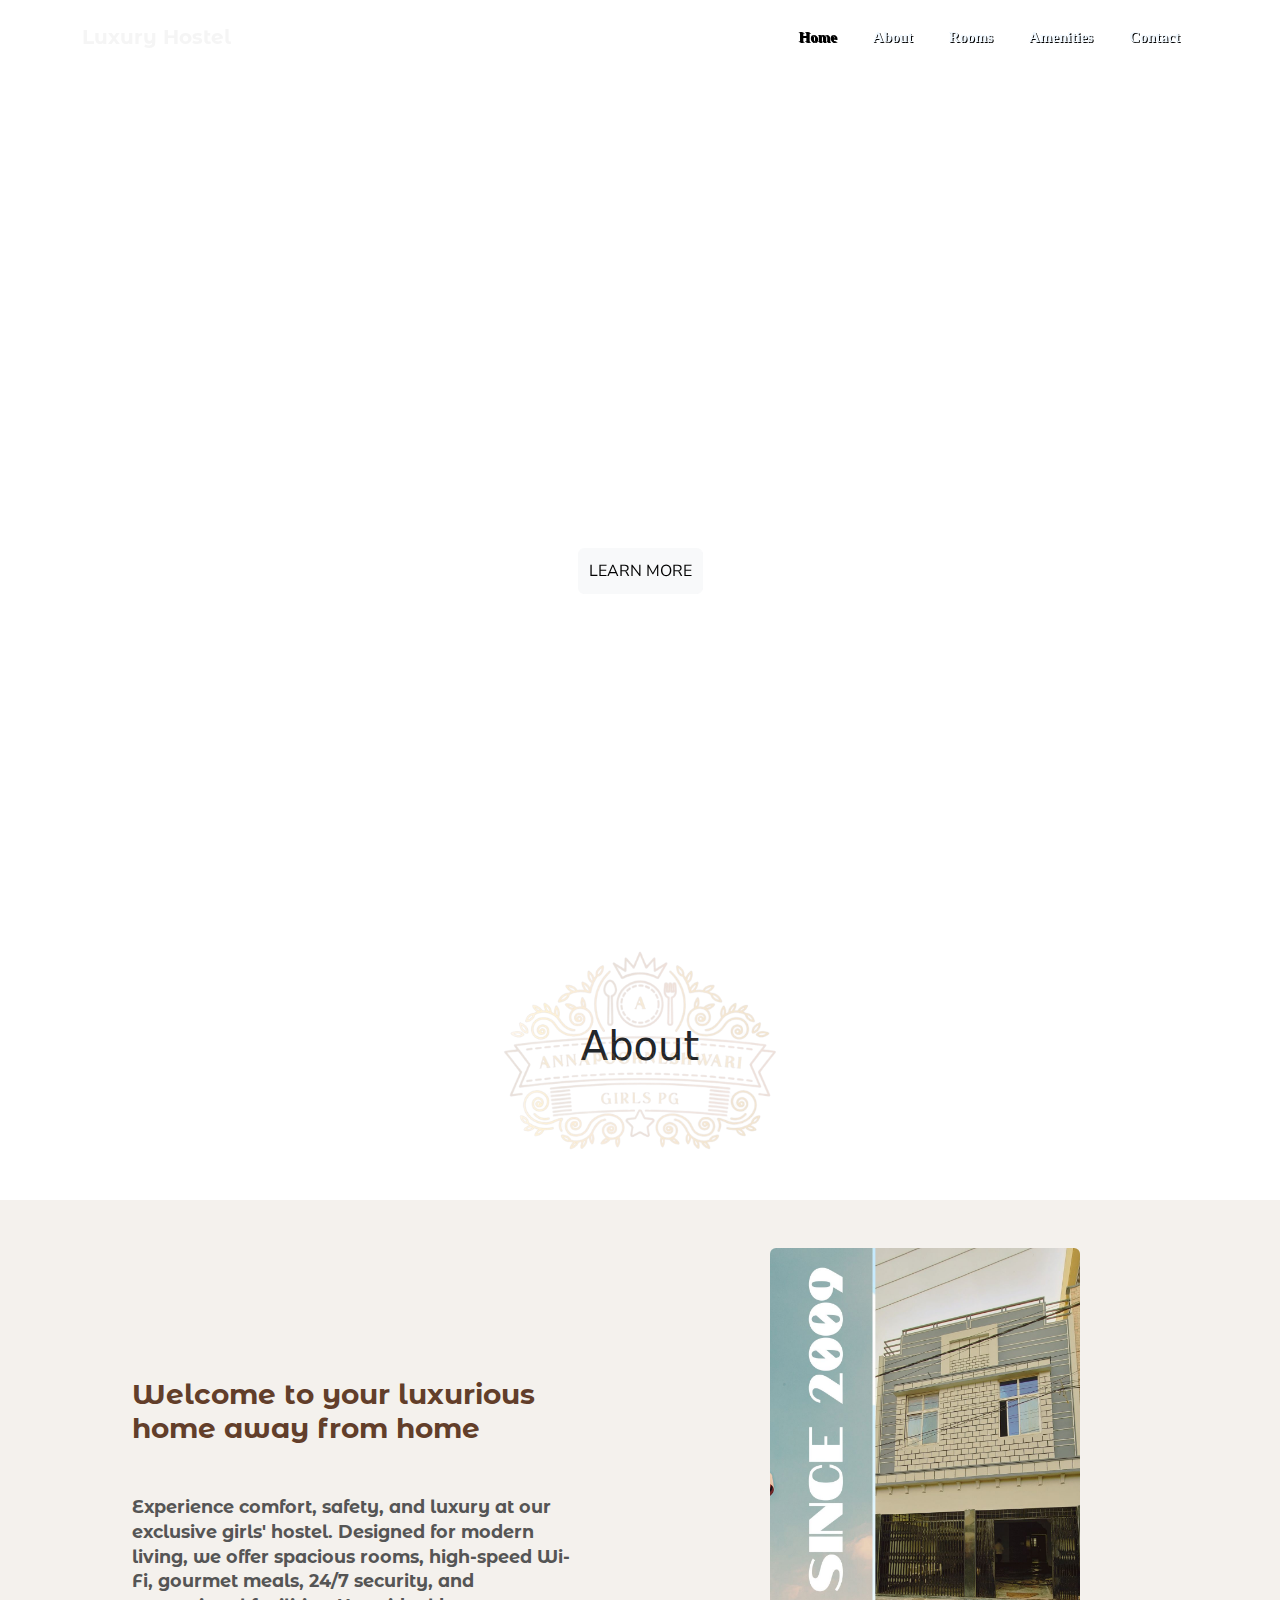
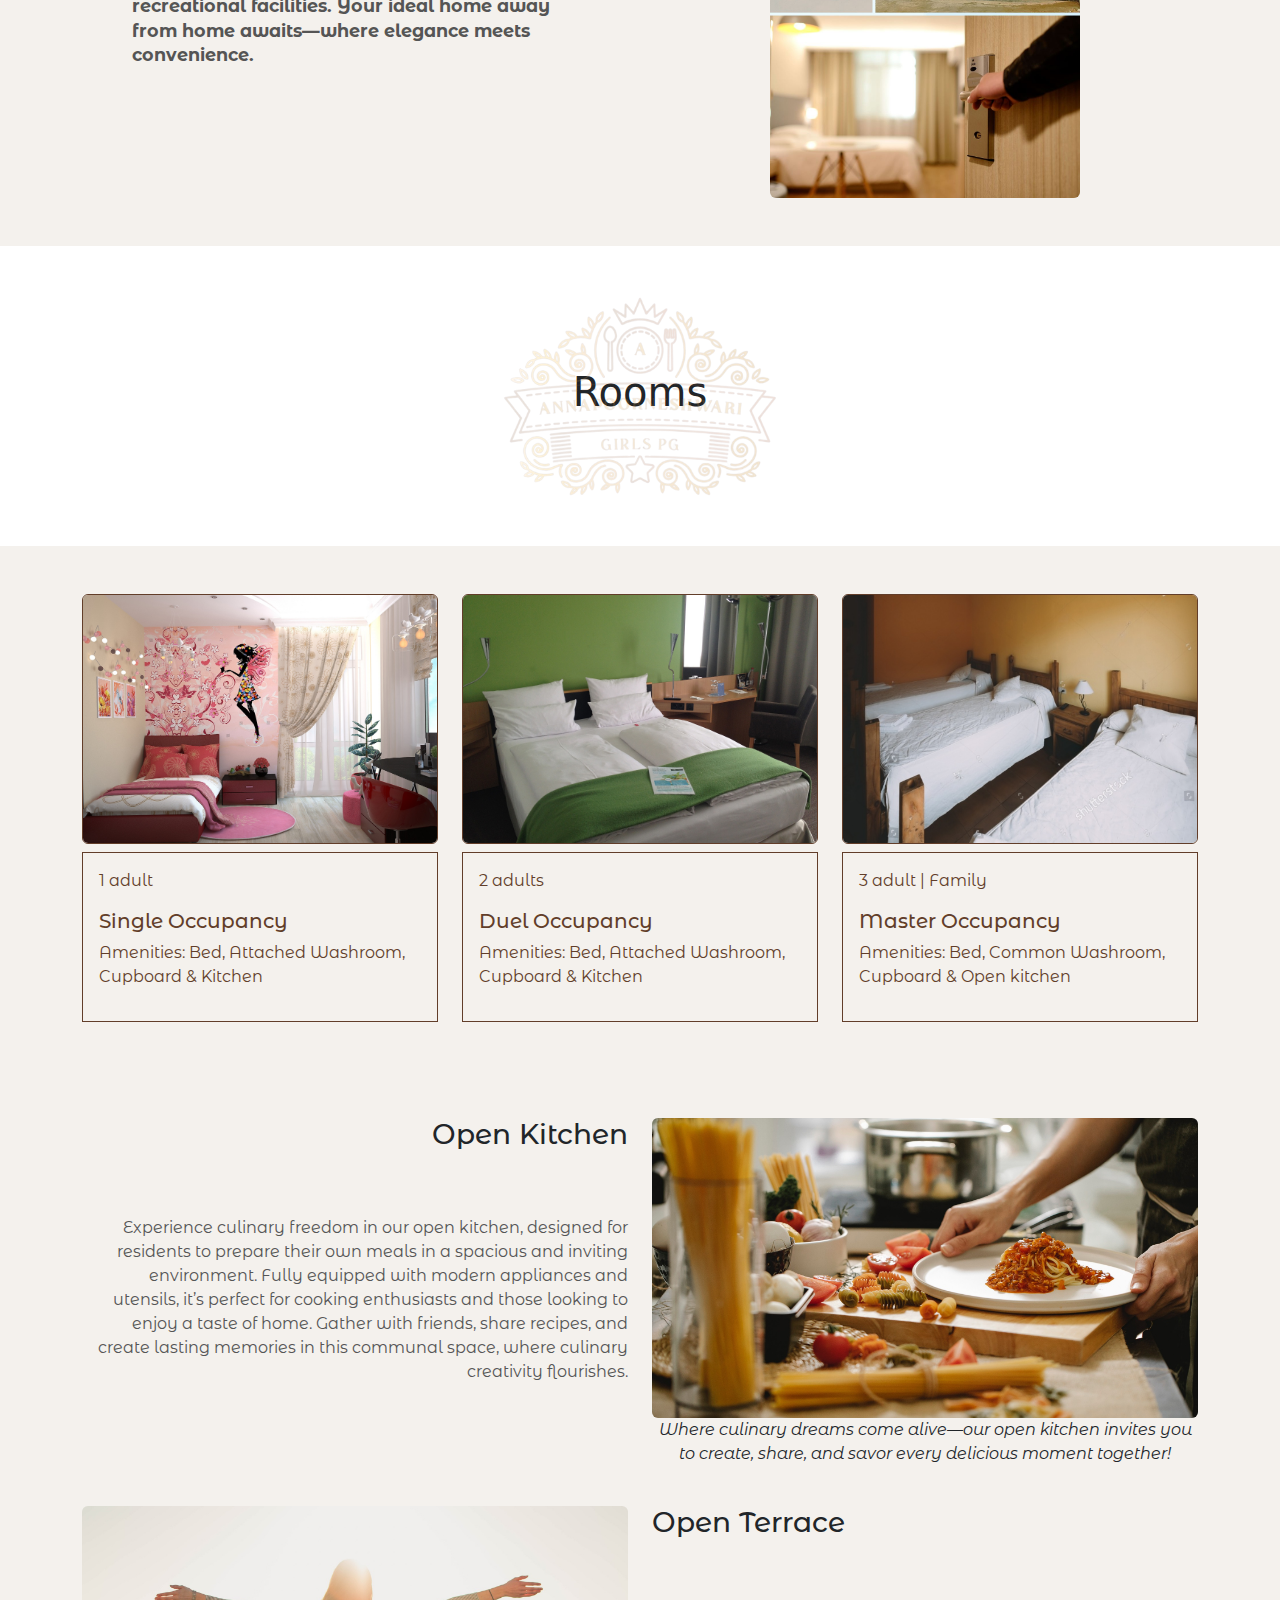
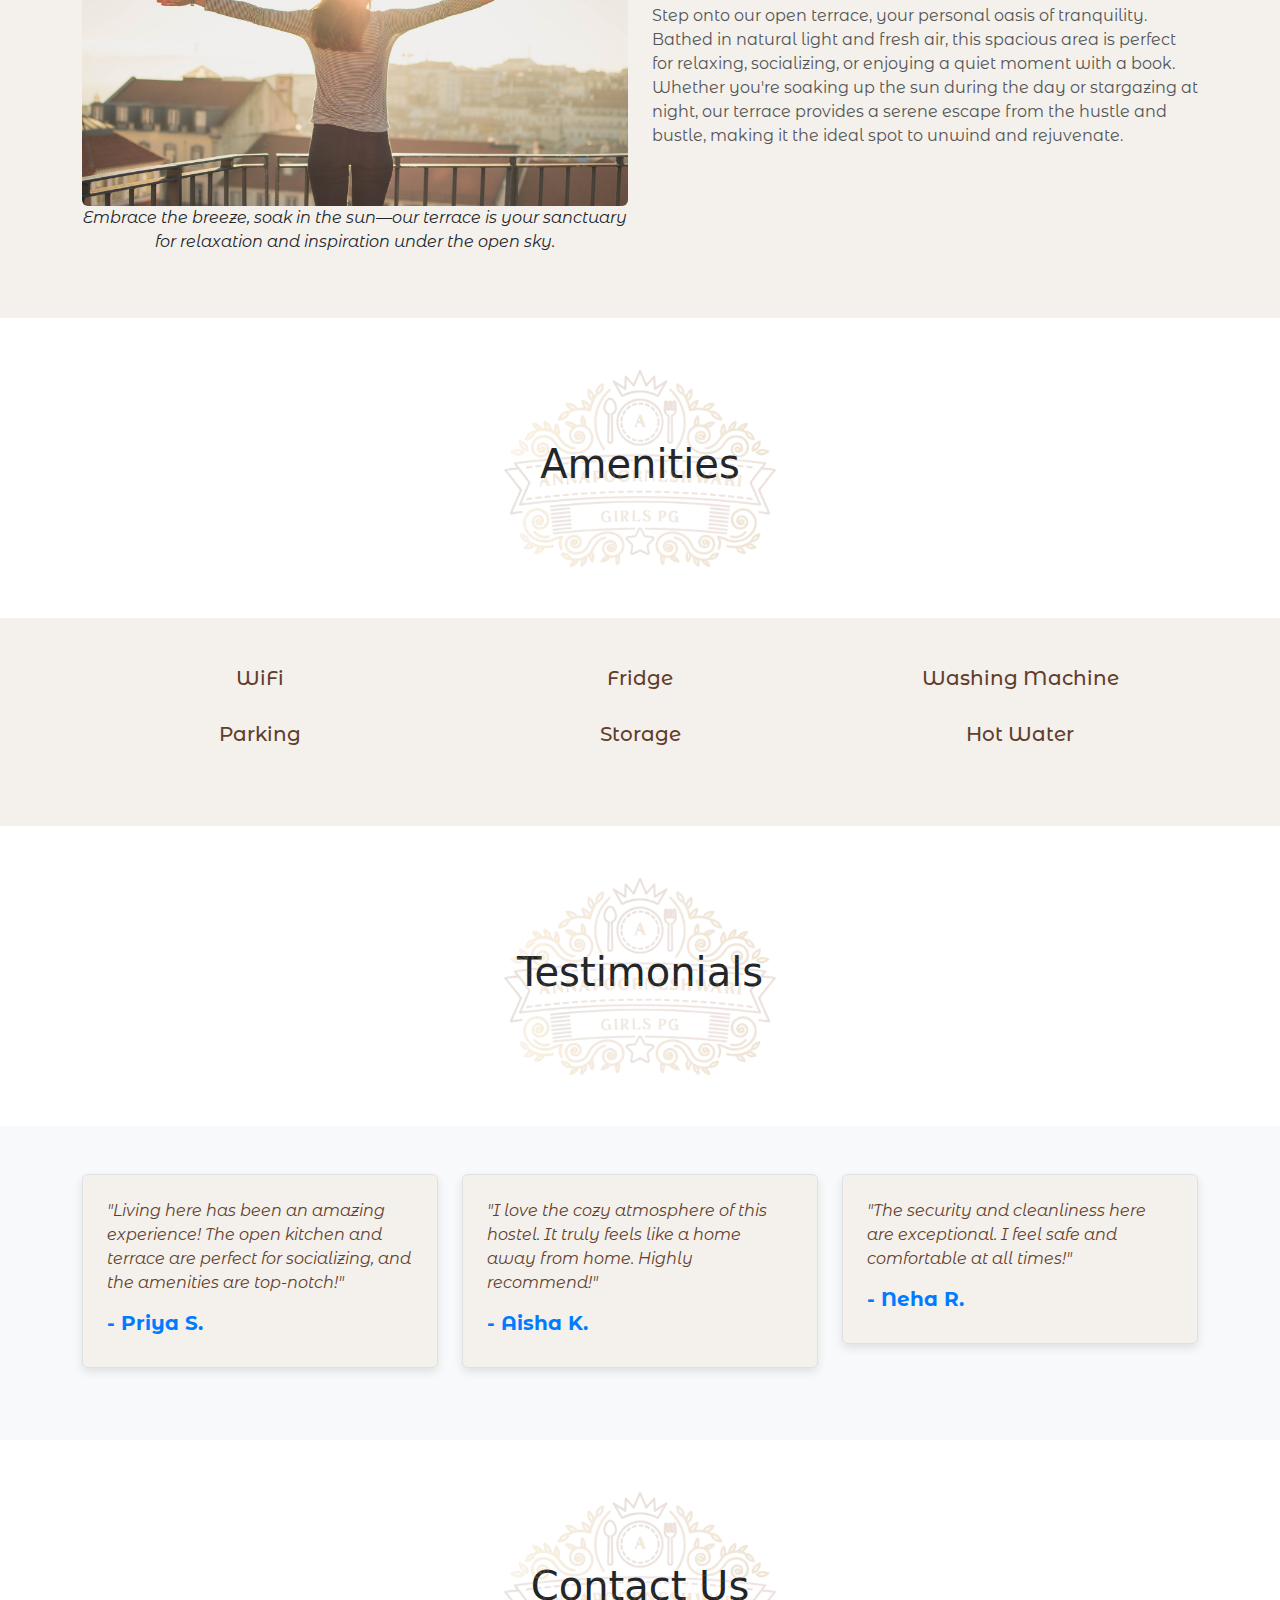
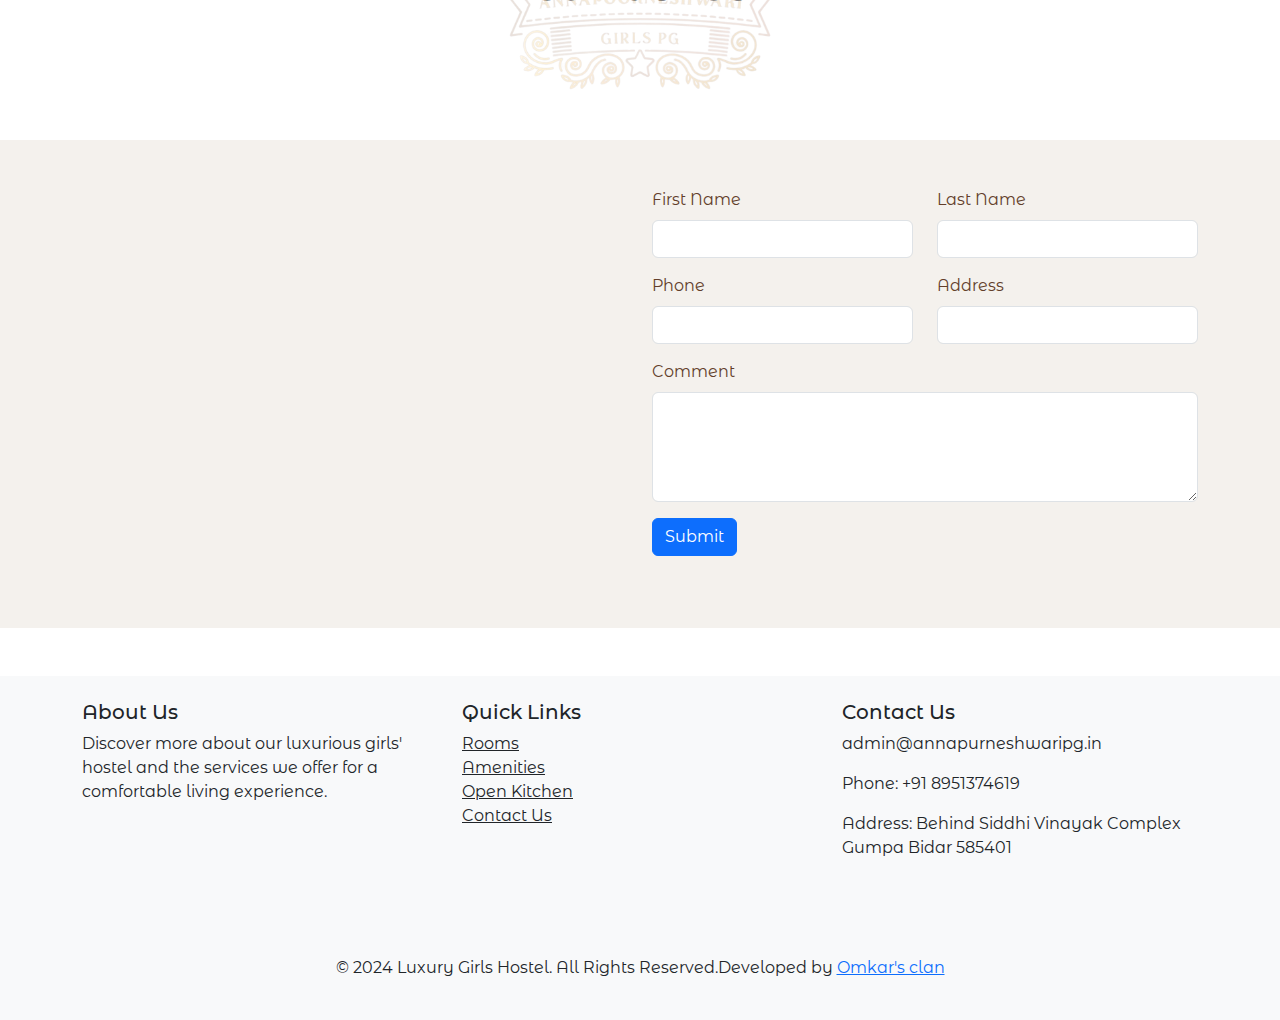
==== commit 1a4e50ea: "added support mail" ====
--- a/index.html
+++ b/index.html
@@ -15,7 +15,11 @@
    <link rel="preconnect" href="https://fonts.gstatic.com" crossorigin>
    <link href="https://fonts.googleapis.com/css2?family=Montserrat+Alternates:ital,wght@0,100;0,200;0,300;0,400;0,500;0,600;0,700;0,800;0,900;1,100;1,200;1,300;1,400;1,500;1,600;1,700;1,800;1,900&display=swap" rel="stylesheet">
    <link href="https://fonts.googleapis.com/css2?family=Montserrat+Alternates:ital,wght@0,100;0,200;0,300;0,400;0,500;0,600;0,700;0,800;0,900;1,100;1,200;1,300;1,400;1,500;1,600;1,700;1,800;1,900&family=Nunito+Sans:ital,opsz,wght@0,6..12,200..1000;1,6..12,200..1000&display=swap" rel="stylesheet">
-   
+
+   <link rel="icon" href="images\Carosol\annapoorneshwari-high-resolution-logo-transparent.png" type="image/png">
+
+
+
    
    
    <link rel="stylesheet" href="style.css">
@@ -73,7 +77,7 @@
 
         <div class="hero-caption">
             <P>WELCOME TO</P>
-            <H1>She Nest PG</H1>
+            <H1>Annapurneshwari Girls Pg</H1>
             <h5>Luxury Pg For Girls</h5>
             <button type="button" class="btn btn-light" onclick="window.location.href='#About'">LEARN MORE</button>
 
@@ -420,7 +424,7 @@
             </div>
             <div class="col-lg-4 col-md-12 mb-4">
                 <h5>Contact Us</h5>
-                <p>Email: info@luxurioushostel.com</p>
+                <p>admin@annapurneshwaripg.in</p>
                 <p>Phone: +91 8951374619</p>
                 <p>Address: Behind Siddhi Vinayak Complex Gumpa Bidar 585401</p>
             </div>
@@ -432,7 +436,7 @@
             <a href="#" class="text-dark"><i class="fab fa-linkedin-in"></i></a>
         </div>
         <div class="text-center">
-            <p>&copy; 2024 Luxury Girls Hostel. All Rights Reserved.</p>
+            <p>&copy; 2024 Luxury Girls Hostel. All Rights Reserved.Developed by <a href="https://omkarvh.github.io/Portfolio/">Omkar's clan</a></p>
         </div>
     </div>
 </footer>
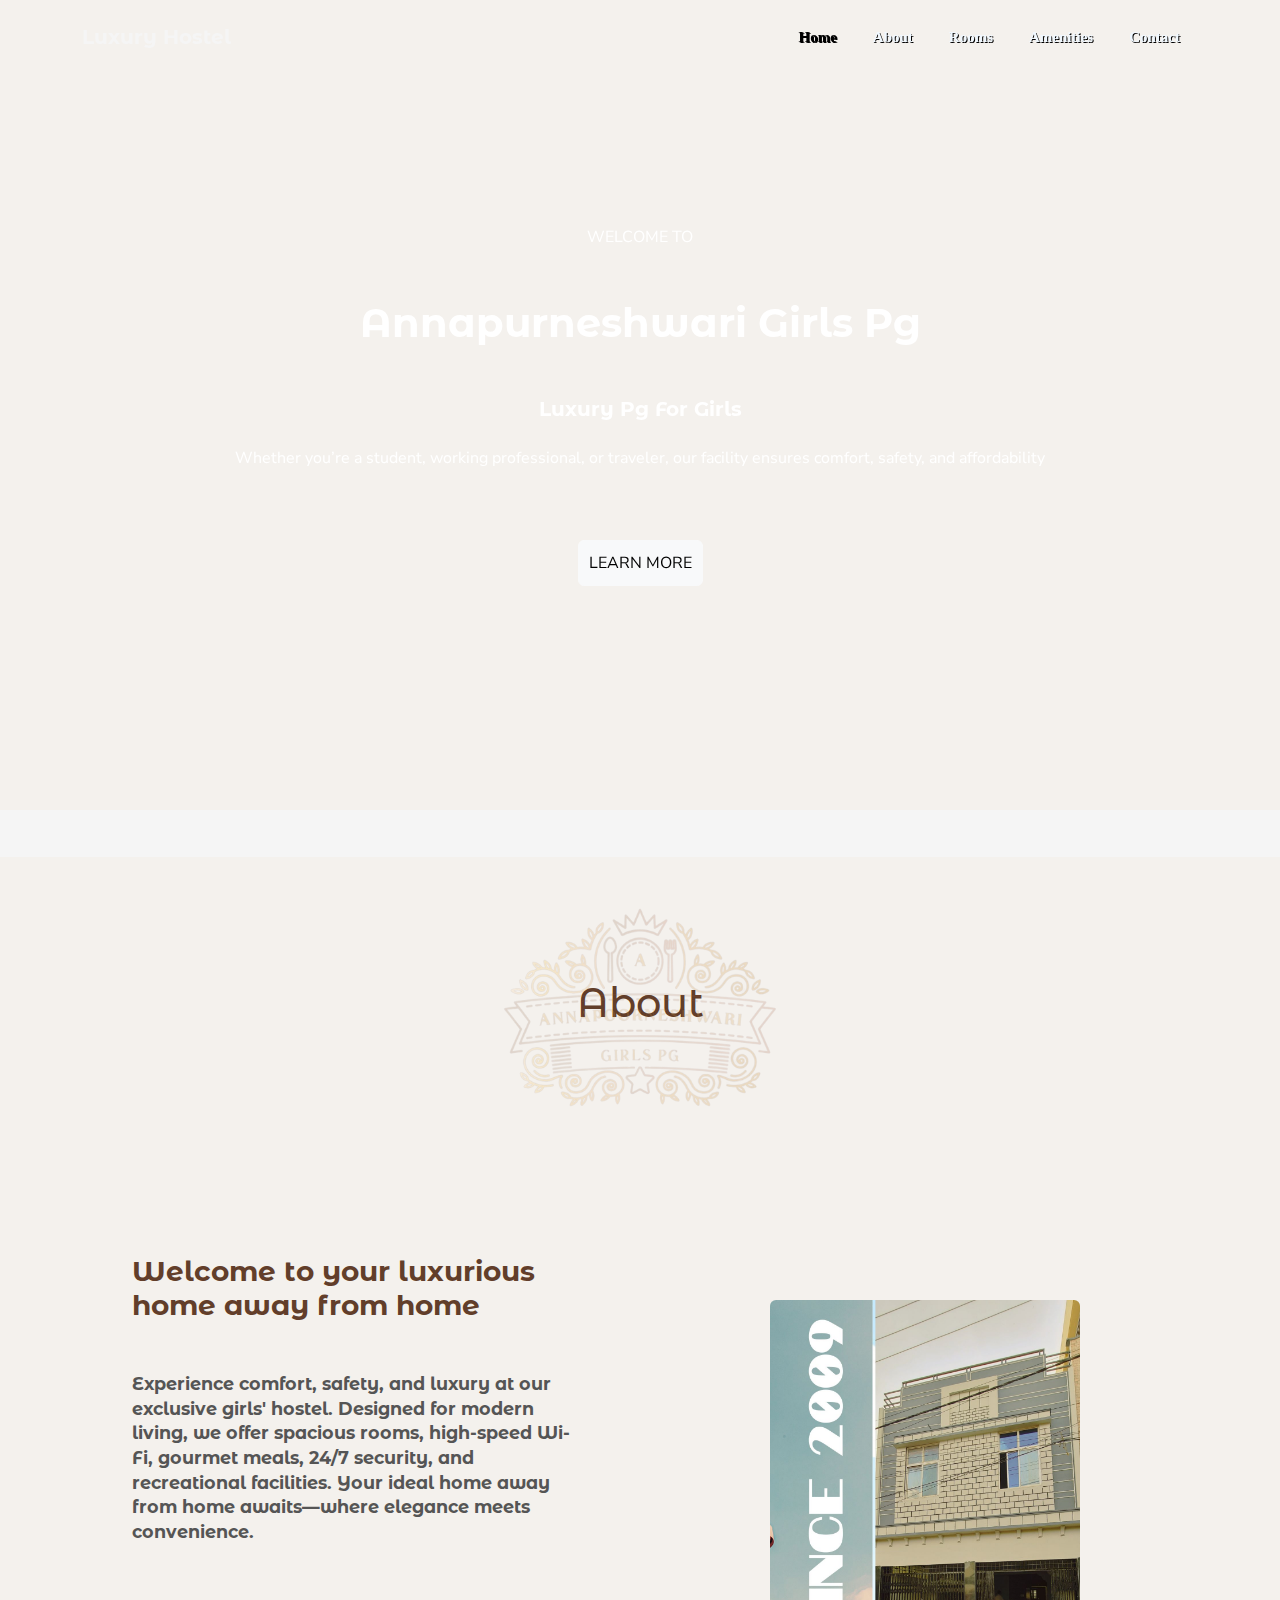
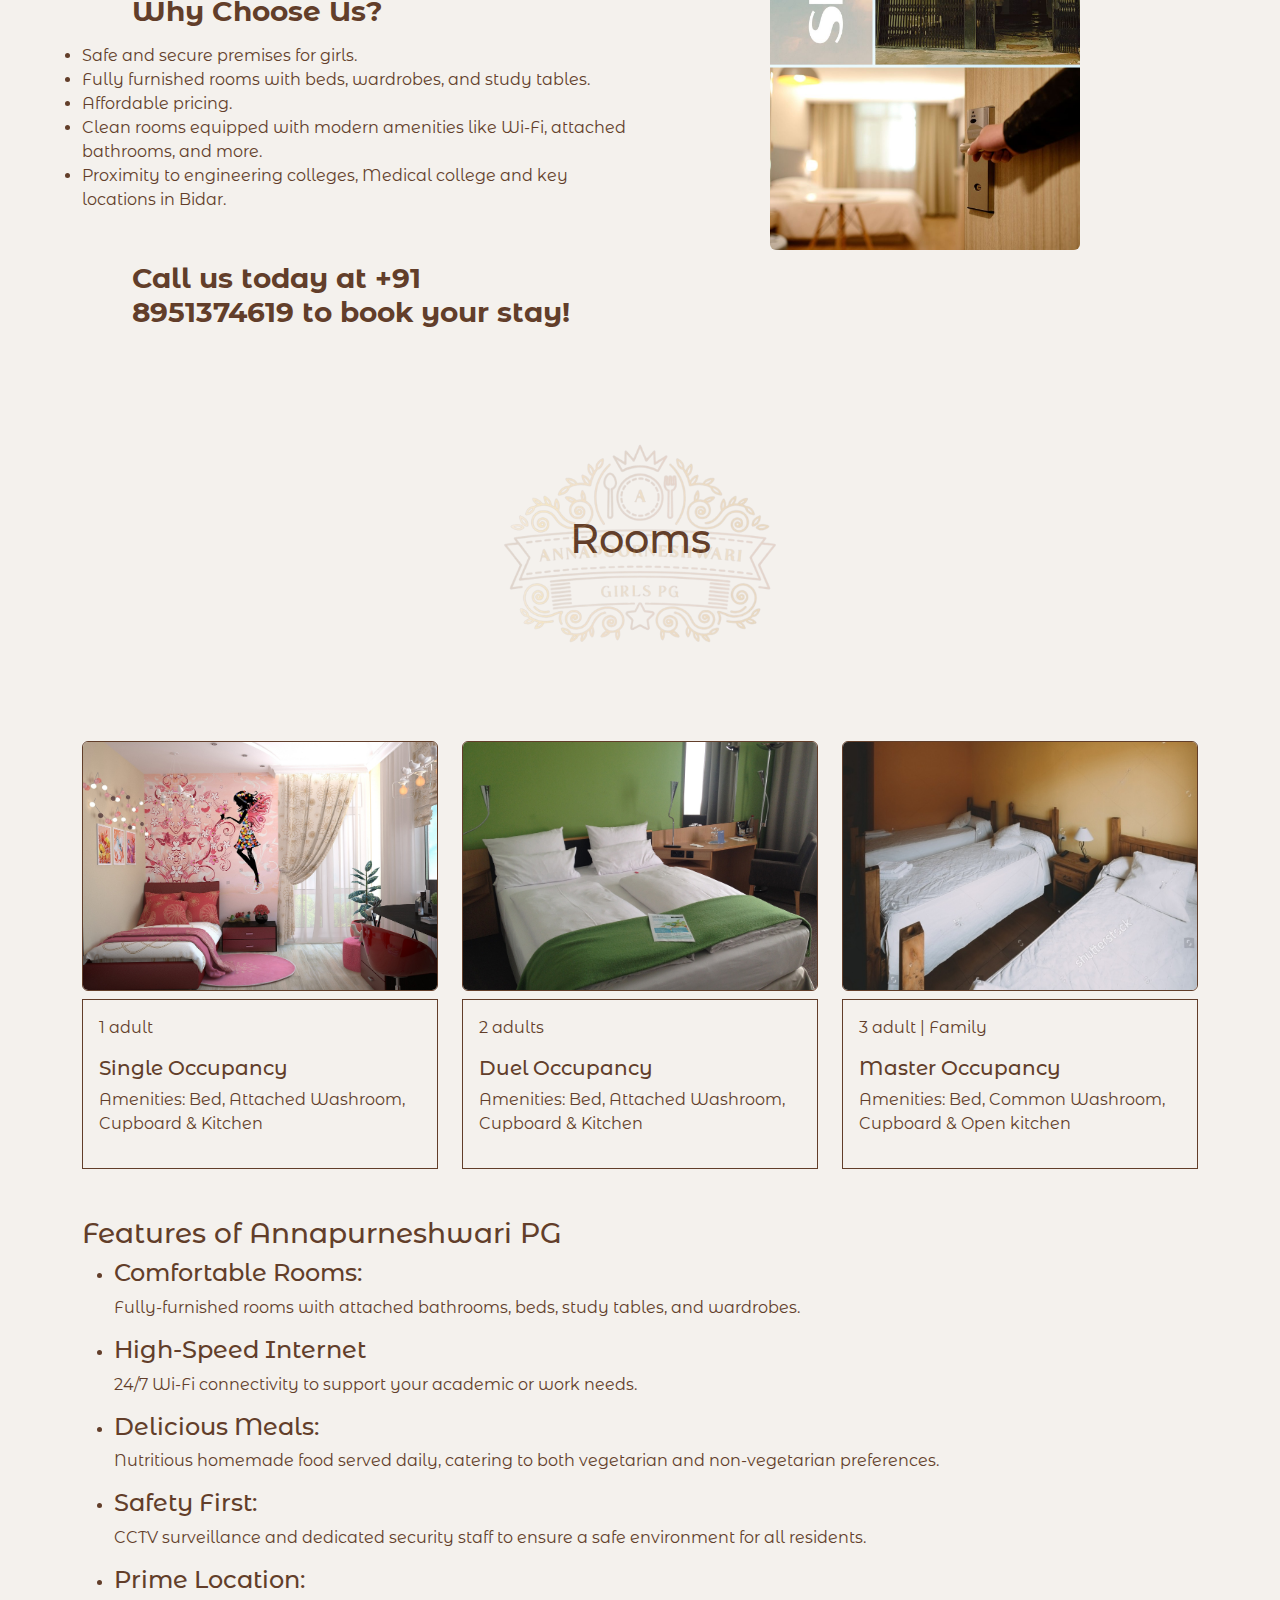
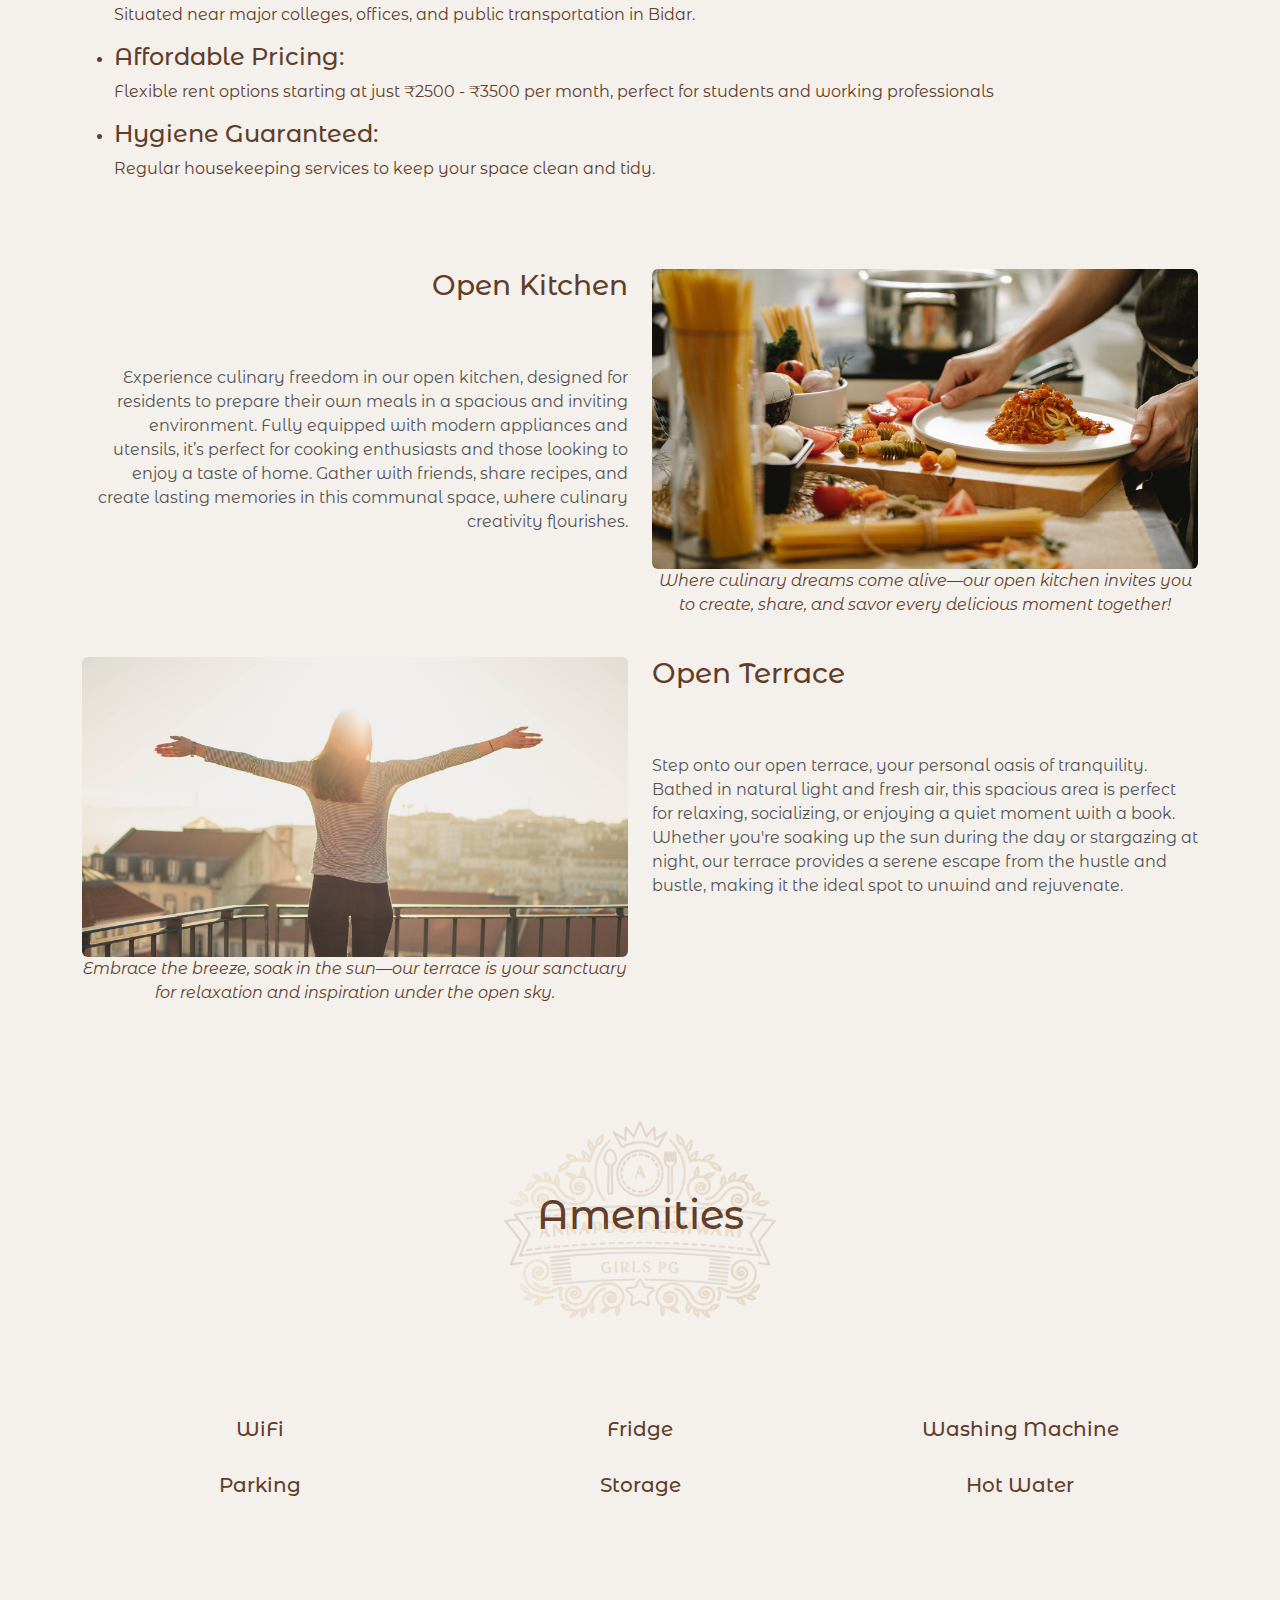
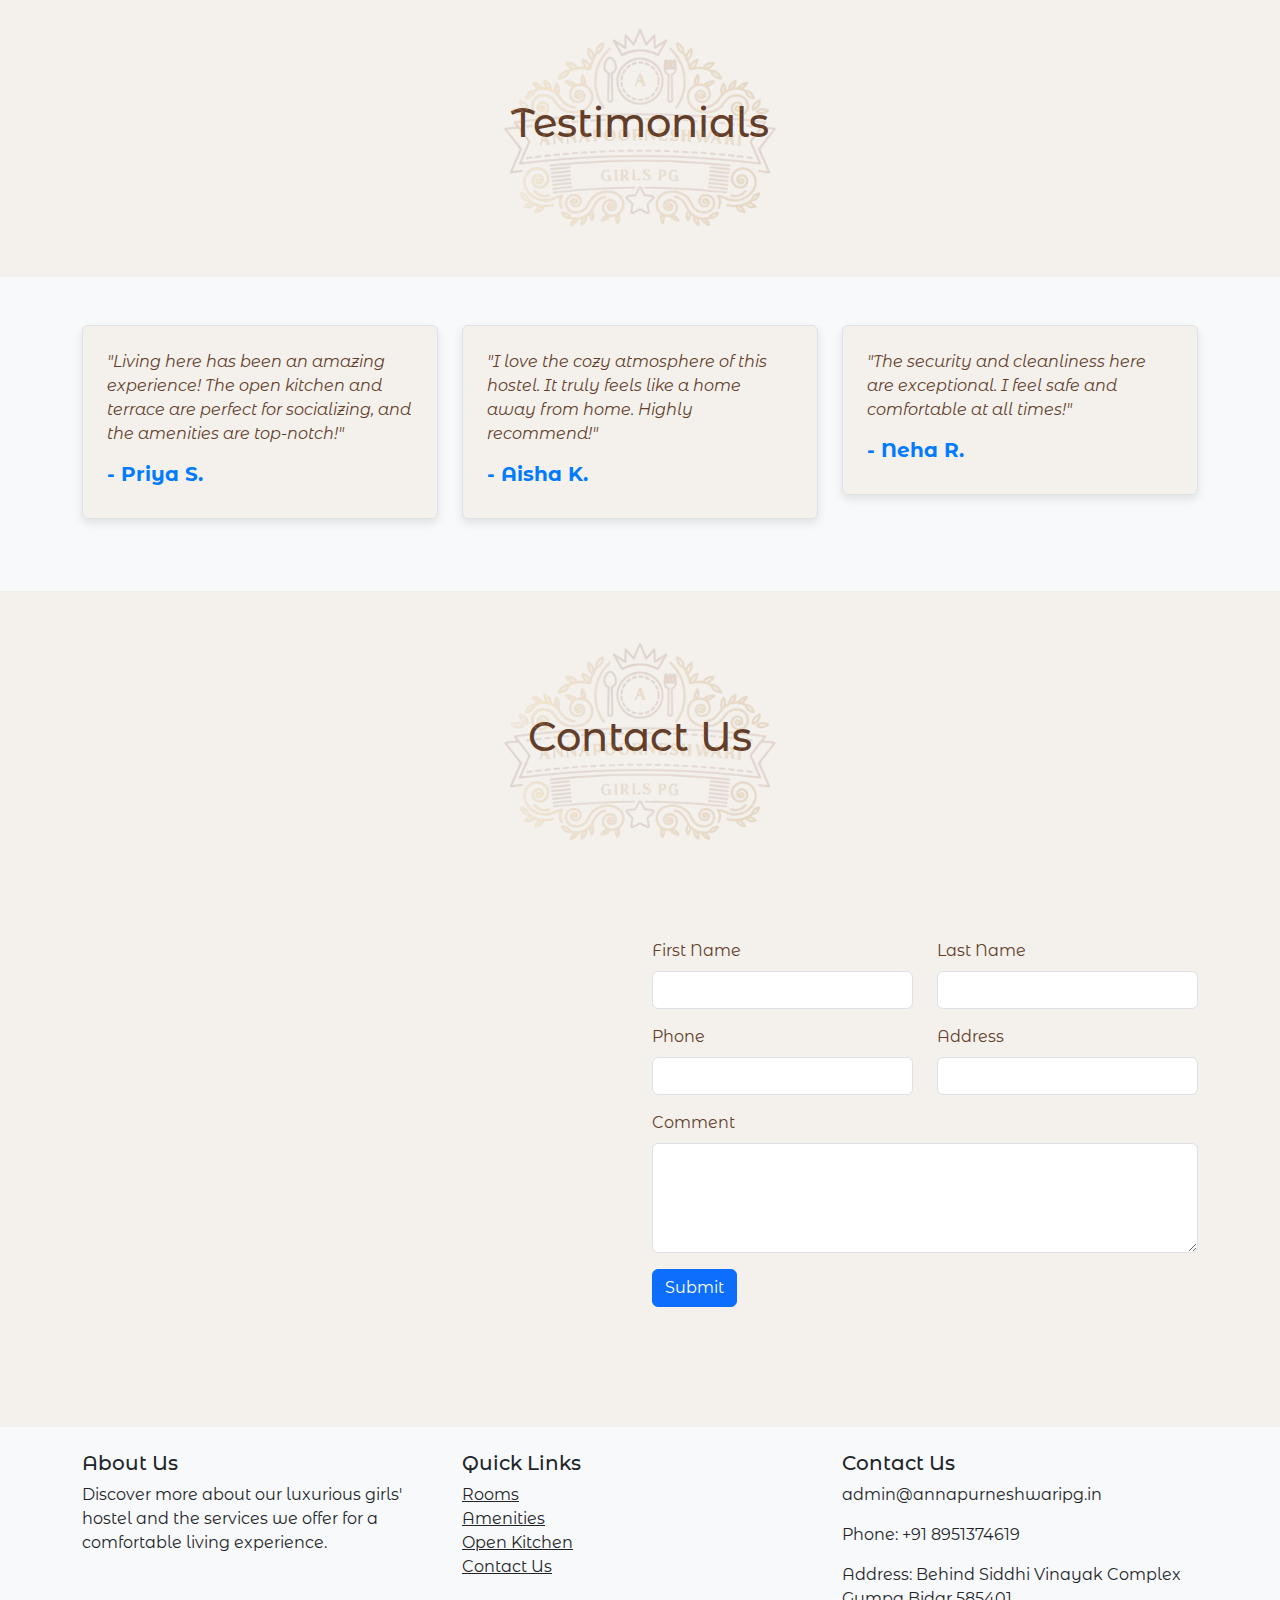
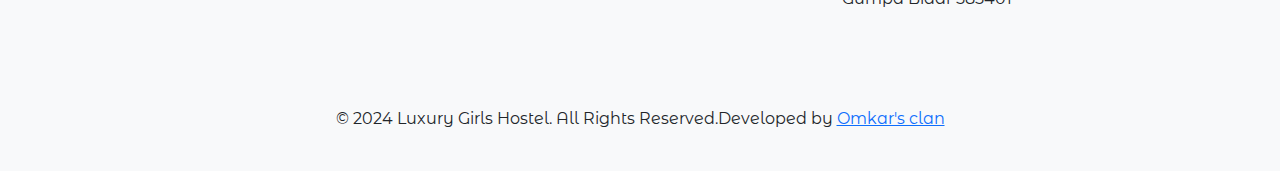
==== commit 1c8d45ba: "new features" ====
--- a/index.html
+++ b/index.html
@@ -3,7 +3,9 @@
 <head>
     <meta charset="UTF-8">
     <meta name="viewport" content="width=device-width, initial-scale=1">
-    <title>Annapoorneshwari PG</title>
+    <title>Best Girls PG in Bidar | Annapurneshwari Hostel & Lodge</title>
+    <meta name="description" content="Looking for a safe and comfortable Girls PG in Bidar? Annapurneshwari PG offers premium hostel and lodging facilities with affordable pricing.Which is near to many prime locations like Gurunanak Dev Engineering College,Ayurvedic Medical College and Shaheen Pu College.Most rated pg in Bidar">
+
     <!-- Bootstrap CSS -->
     <link href="https://cdn.jsdelivr.net/npm/bootstrap@5.0.2/dist/css/bootstrap.min.css" rel="stylesheet">
     <!-- Bootstrap Bundle JavaScript -->
@@ -62,7 +64,8 @@
     </div>
 </nav>
 <!-- Navbar End -->
-        
+
+       
 <!--Hero-->
 <section id="main">
 
@@ -79,6 +82,7 @@
             <P>WELCOME TO</P>
             <H1>Annapurneshwari Girls Pg</H1>
             <h5>Luxury Pg For Girls</h5>
+            <p>Whether you’re a student, working professional, or traveler, our facility ensures comfort, safety, and affordability</p>
             <button type="button" class="btn btn-light" onclick="window.location.href='#About'">LEARN MORE</button>
 
         </div>
@@ -93,6 +97,13 @@
   -->
 
 </section>
+<!--marquee-->
+<div class="marquee">
+    <div class="marquee-text">
+        Bookings Open!.... Contact Us: +91 8951374619... Limited slots for this month
+    </div>
+</div>
+<!--marquee--> 
 <!--Hero-->
 
 <!-- Logo-->
@@ -120,6 +131,13 @@
           <p>
             Experience comfort, safety, and luxury at our exclusive girls' hostel. Designed for modern living, we offer spacious rooms, high-speed Wi-Fi, gourmet meals, 24/7 security, and recreational facilities. Your ideal home away from home awaits—where elegance meets convenience.
           </p>
+          <h3 class="mb-3">Why Choose Us?</h3>
+          <li>Safe and secure premises for girls.</li>
+          <li>Fully furnished rooms with beds, wardrobes, and study tables.</li>
+          <li>Affordable pricing.</li>
+          <li>Clean rooms equipped with modern amenities like Wi-Fi, attached bathrooms, and more.</li>
+          <li>Proximity to engineering colleges, Medical college and key locations in Bidar.</li>
+          <h3 class="mb-3">Call us today at +91 8951374619 to book your stay!</h3>
         </div>
         
         <!-- Right Column: Image -->
@@ -197,6 +215,50 @@
 
 <!-- Rooms Section End -->
 
+<!--Features-->
+<section id="features">
+    <div class="container">
+        <div class=" row mb-4">
+            <div class="col-lg-12 col-sm-12">
+        <h3>Features of Annapurneshwari PG</h3>
+        <ul>
+            <li>
+                <h4>Comfortable Rooms:</h4>
+                <p>Fully-furnished rooms with attached bathrooms, beds, study tables, and wardrobes.</p>
+            </li>
+            <li>
+                <h4>High-Speed Internet</h4>
+                <p>24/7 Wi-Fi connectivity to support your academic or work needs.</p>
+            </li>
+            <li>
+                <h4>Delicious Meals:</h4>
+                <p>Nutritious homemade food served daily, catering to both vegetarian and non-vegetarian preferences.</p>
+            </li>
+            <li>
+                <h4>Safety First:</h4>
+                <p>CCTV surveillance and dedicated security staff to ensure a safe environment for all residents.</p>
+            </li>
+            <li>
+                <h4>Prime Location:</h4>
+                <p>Situated near major colleges, offices, and public transportation in Bidar.</p>
+            </li>
+            <li>
+                <h4>Affordable Pricing:</h4>
+                <p>Flexible rent options starting at just ₹2500 - ₹3500  per month, perfect for students and working professionals</p>
+            </li>
+            <li>
+                <h4>Hygiene Guaranteed:</h4>
+                <p>Regular housekeeping services to keep your space clean and tidy.</p>
+            </li>
+        </ul>
+    </div>
+    </div>
+    </div>
+</section>
+
+
+
+<!--Features-->
 
 
 <!-- Open Kitchen -->
@@ -451,6 +513,7 @@
 
 <script src="https://static.elfsight.com/platform/platform.js" async></script>
 
+
     <!--Contact us footer ends-->
 
     <!-- Optional JavaScript; choose one of the two! -->
--- a/style.css
+++ b/style.css
@@ -1,3 +1,11 @@
+body{
+  font-family: "Montserrat Alternates", sans-serif;
+  background-color: #F4F1ED ; /* Optional background color */
+  color: #623E2A;
+}
+
+
+
 .branding{
   background-color: #F4F1ED;
 }
@@ -19,7 +27,7 @@
  /* Fullscreen hero section styling */
  .hero-section {
   position: relative;
-  height: 100vh;
+  height: 90vh;
   overflow: hidden;
   display: flex;
   align-items: center;
@@ -245,4 +253,31 @@
       right: 10px;
       transform: scale(0.7); /* Resize further for very small screens */
   }
+}
+
+.marquee {
+  width: 100%;
+  overflow: hidden;
+  white-space: nowrap;
+  box-sizing: border-box;
+  background-color: #f5f5f5; /* Optional, adds a background color */
+  padding: 10px 0; /* Optional, adds padding for better spacing */
+}
+
+.marquee-text {
+  display: inline-block;
+  padding-left: 100%;
+  animation: marquee-animation 10s linear infinite;
+  font-size: 18px; /* You can adjust the font size */
+  font-weight: bold; /* Optional, makes the text bold */
+  color: #000; /* Optional, you can change the text color */
+}
+
+@keyframes marquee-animation {
+  from {
+      transform: translateX(0);
+  }
+  to {
+      transform: translateX(-100%);
+  }
 }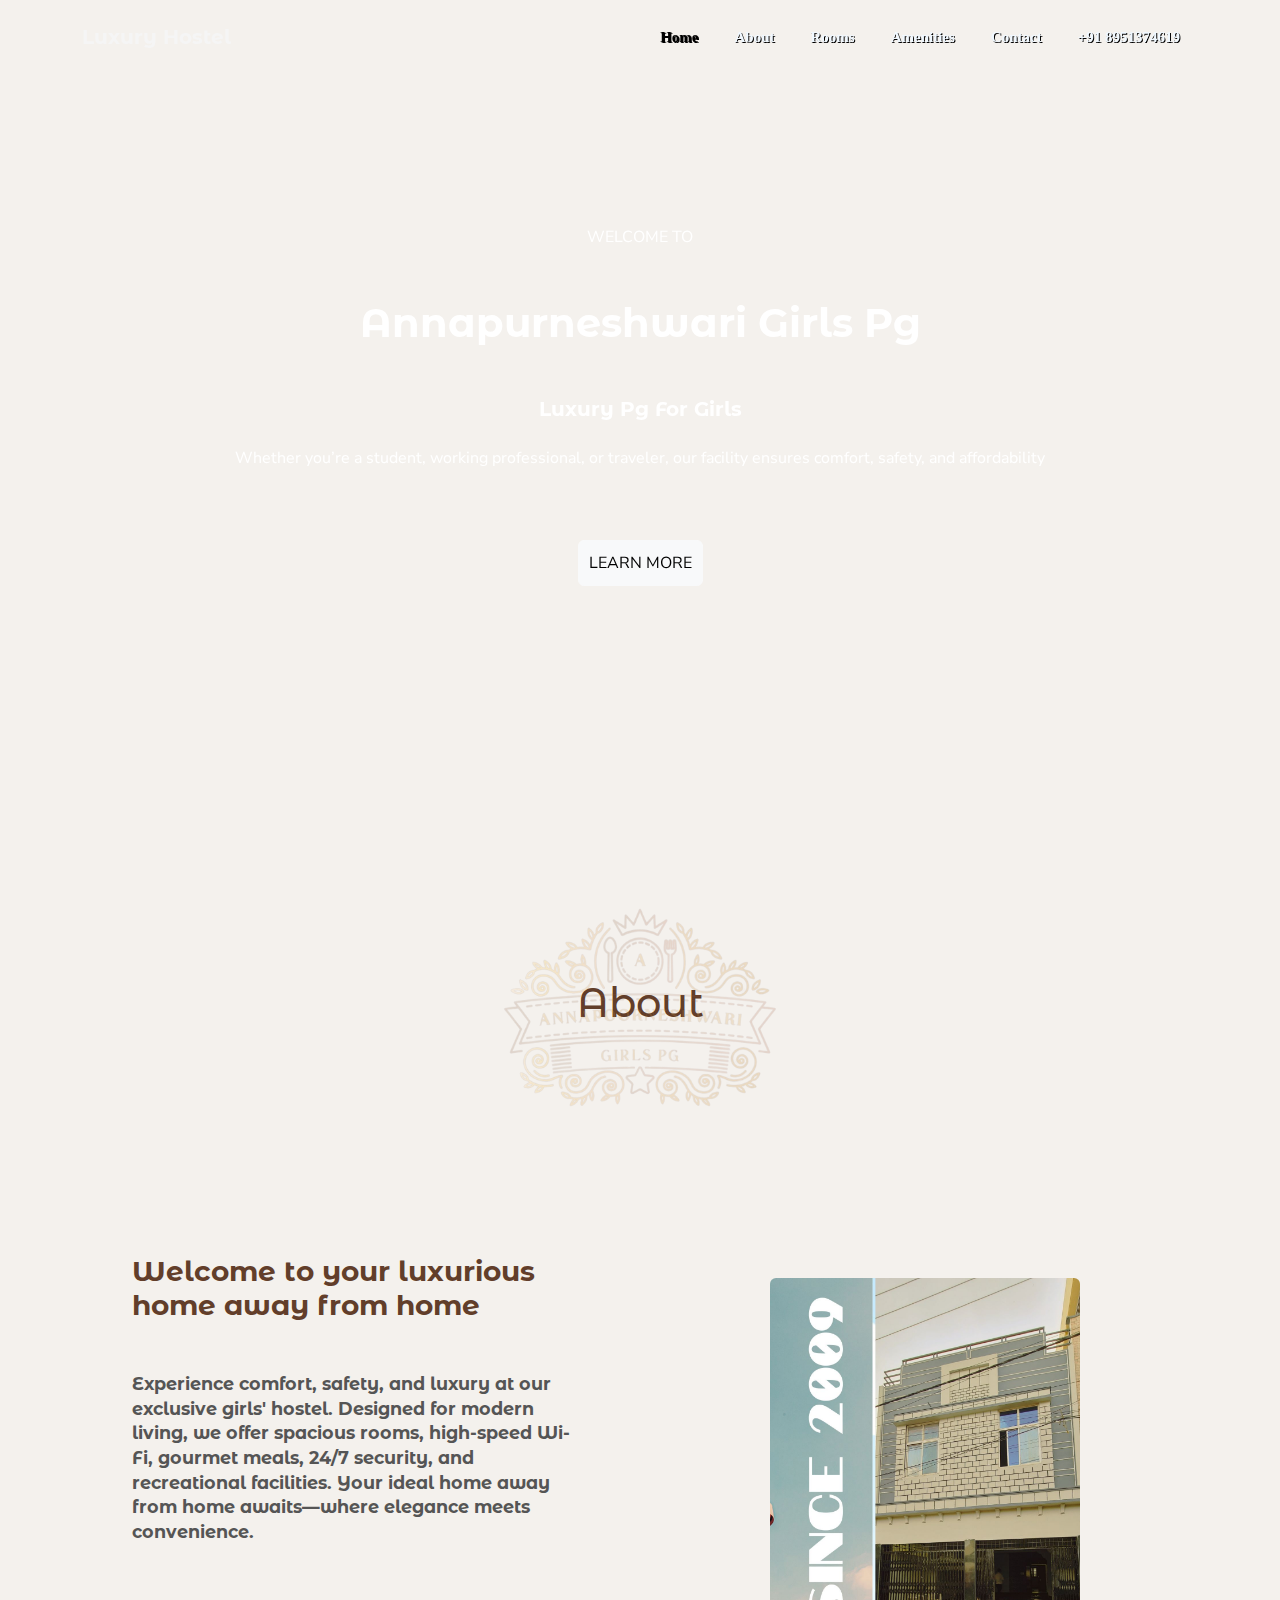
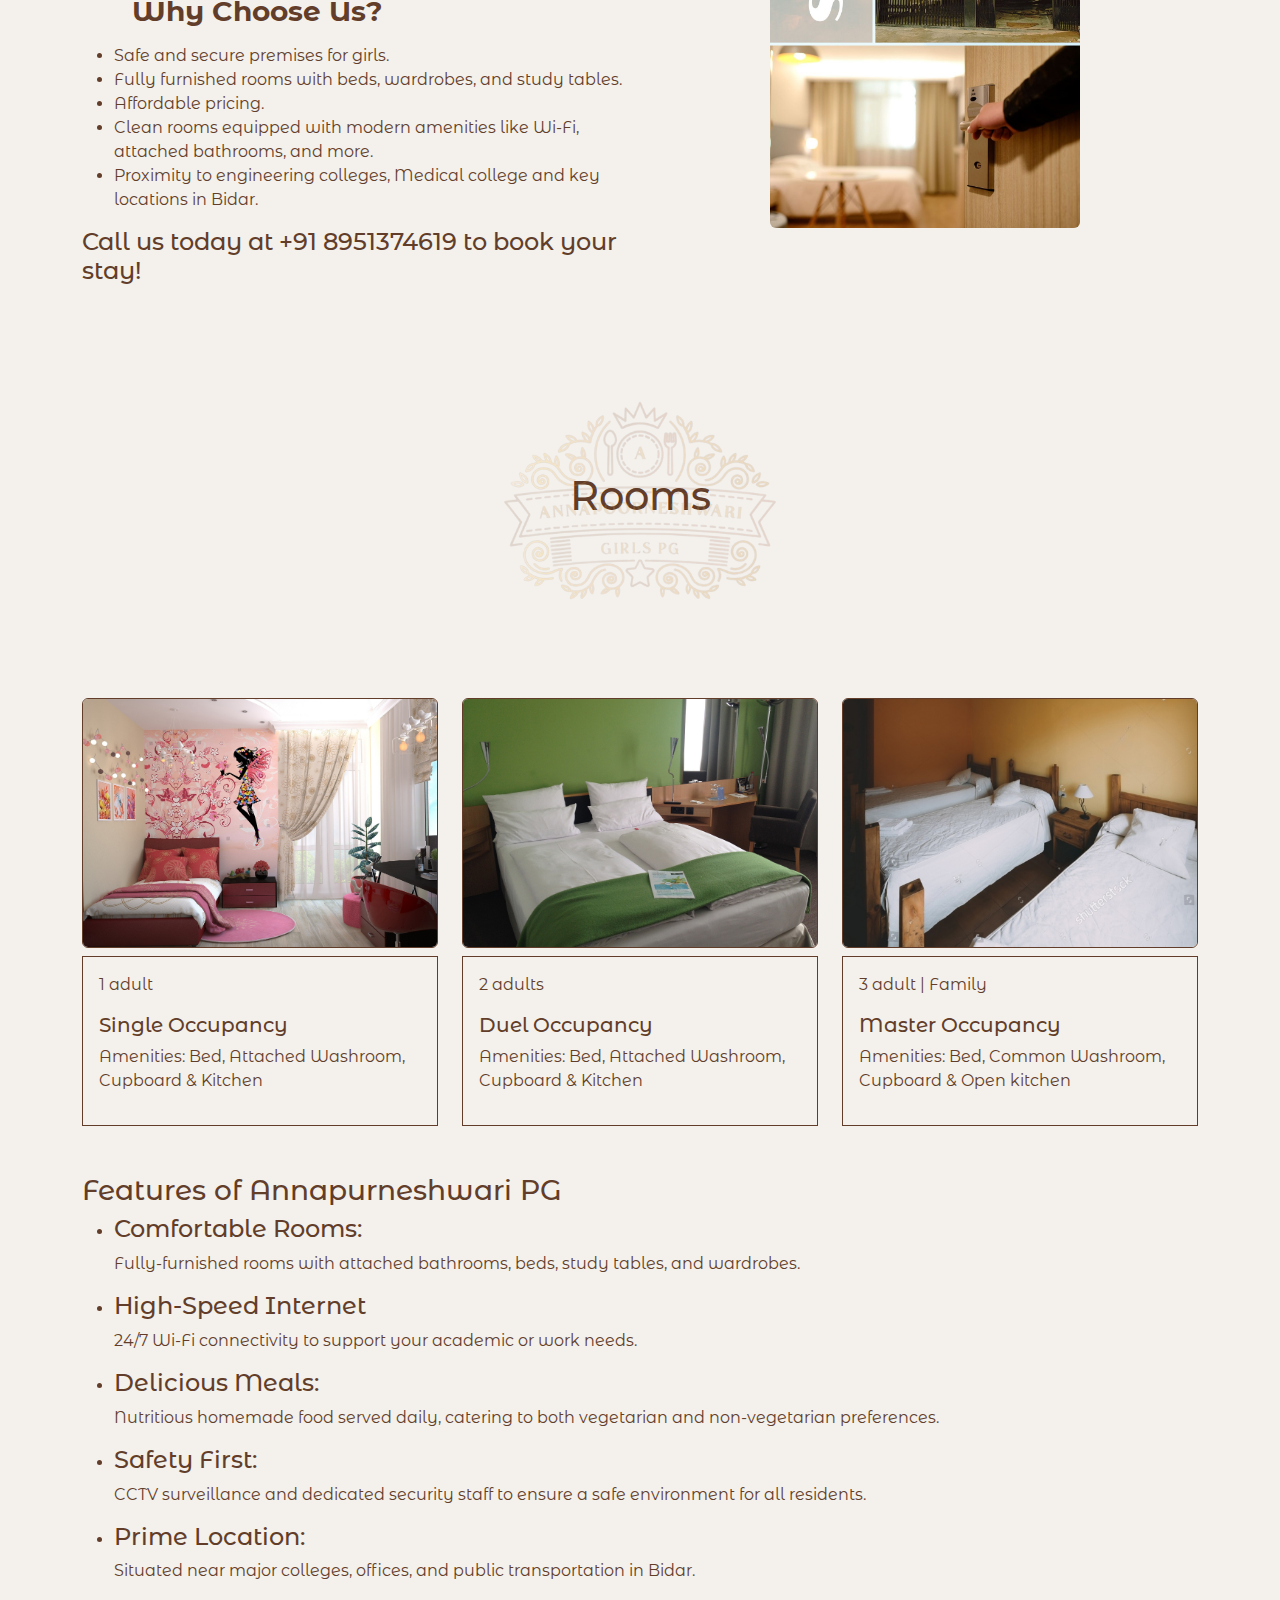
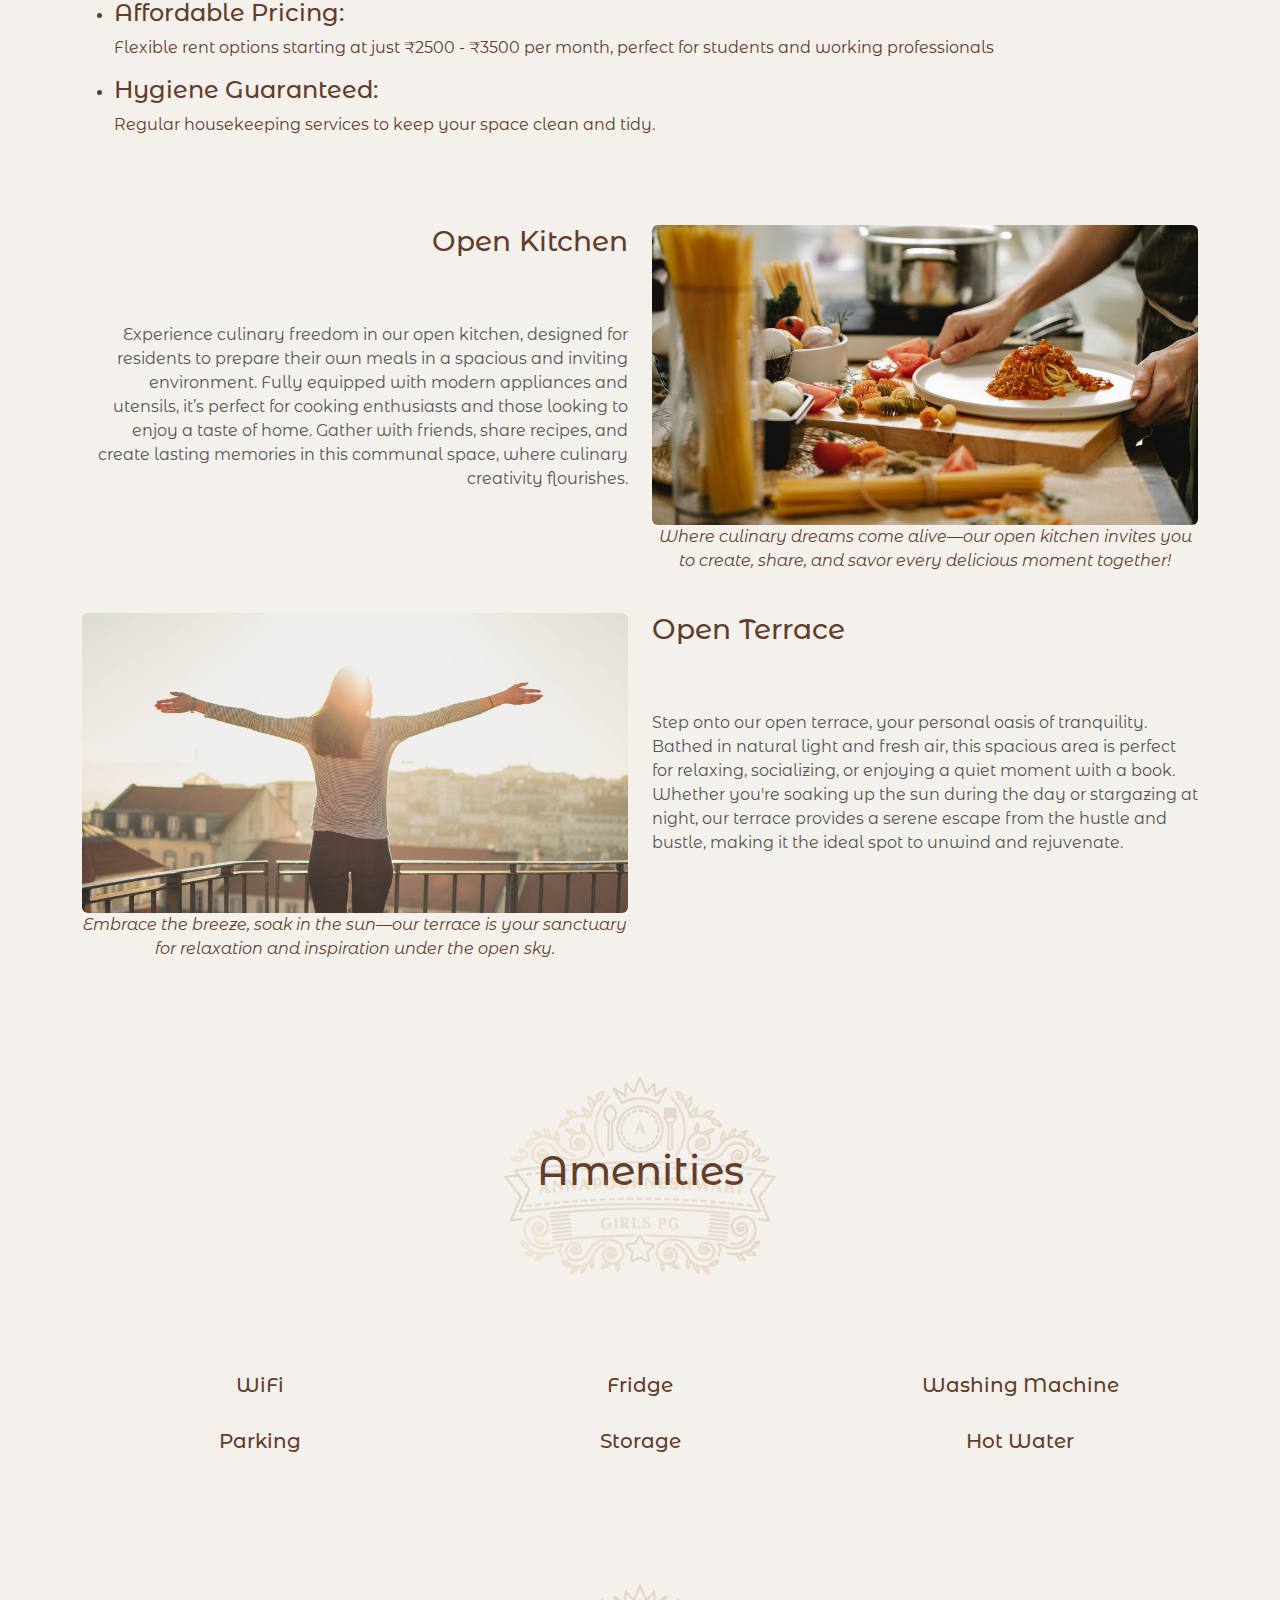
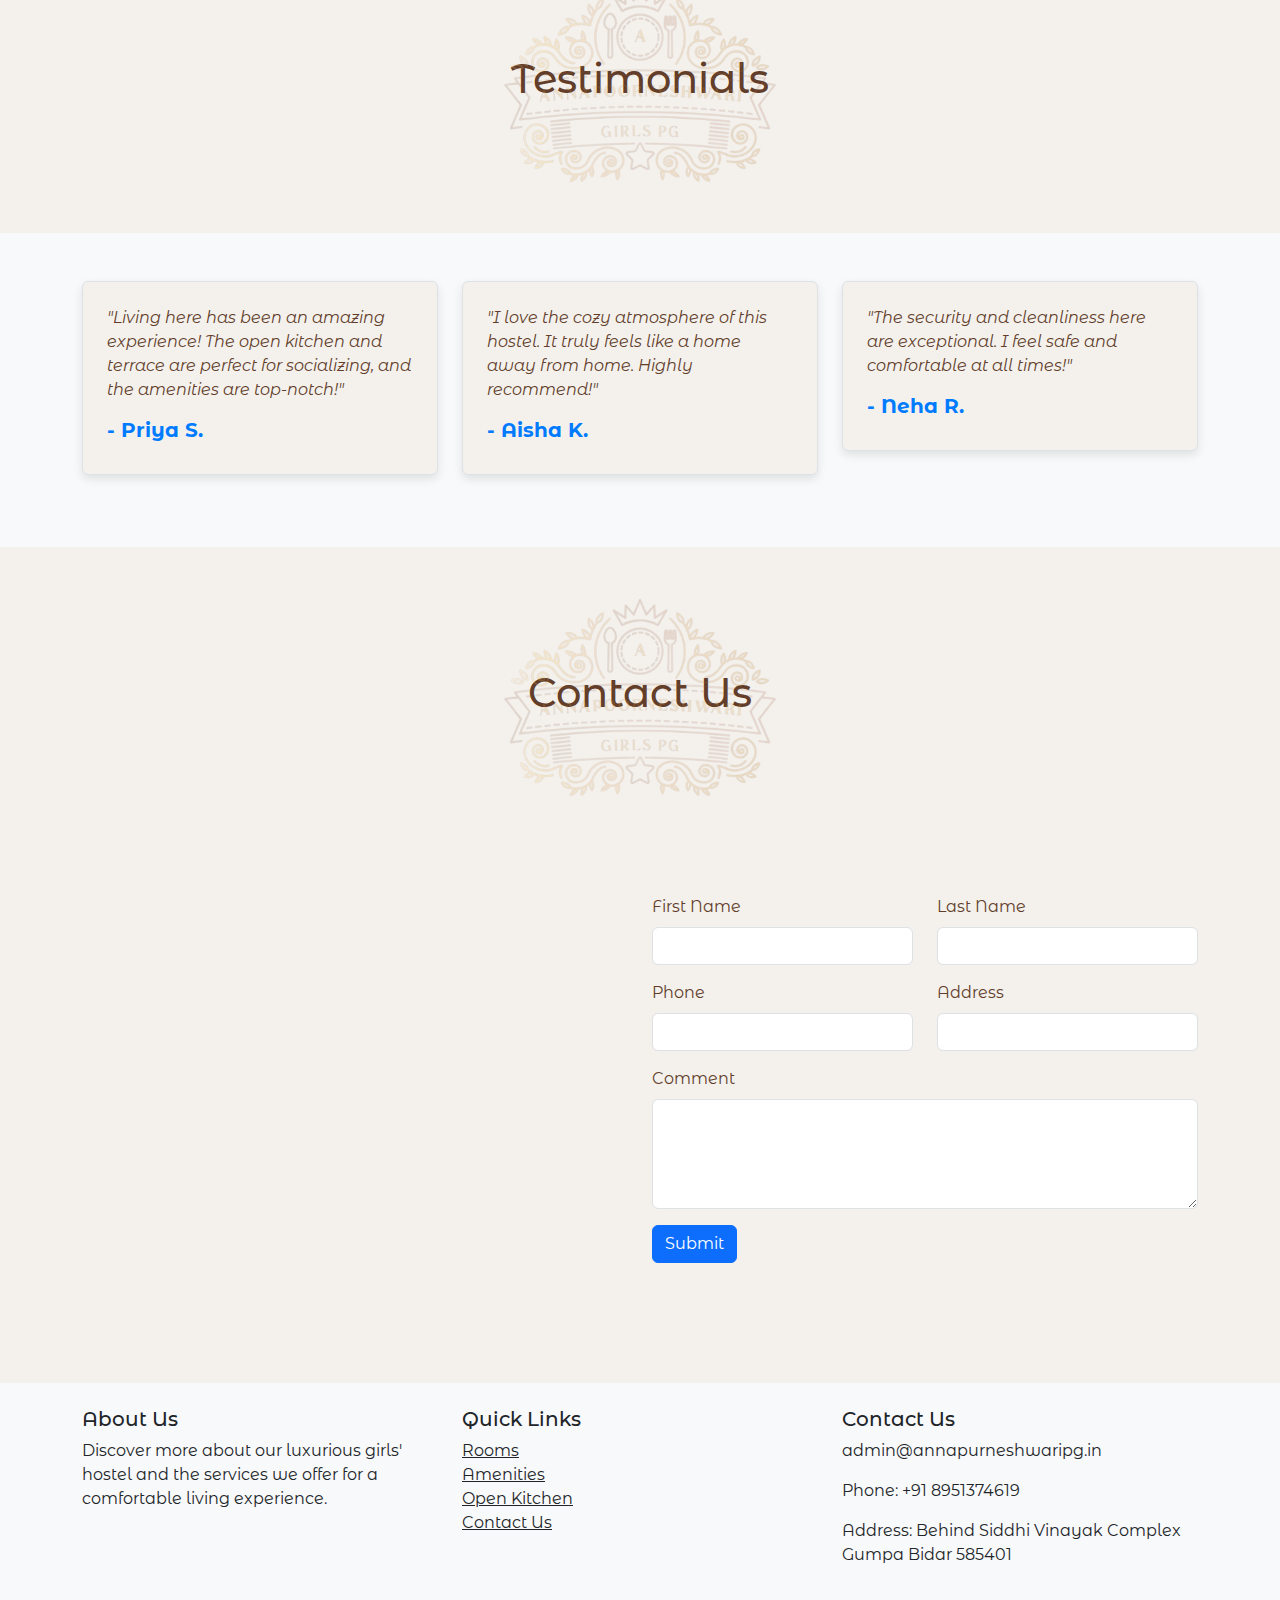
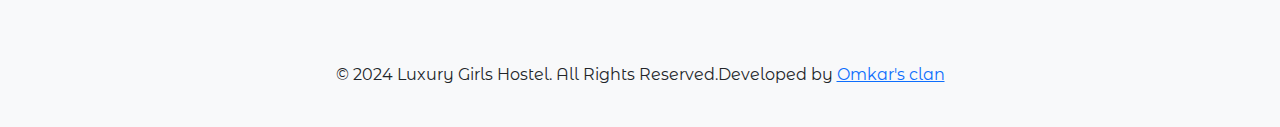
==== commit 06fab67d: "phone number added" ====
--- a/index.html
+++ b/index.html
@@ -59,6 +59,9 @@
                 <li class="nav-item">
                     <a class="nav-link" href="#Contact1">Contact</a>
                 </li>
+                <li class="nav-item">
+                    <a class="nav-link" href="#Contact1">+91 8951374619</a>
+                </li>
             </ul>
         </div>
     </div>
@@ -132,12 +135,14 @@
             Experience comfort, safety, and luxury at our exclusive girls' hostel. Designed for modern living, we offer spacious rooms, high-speed Wi-Fi, gourmet meals, 24/7 security, and recreational facilities. Your ideal home away from home awaits—where elegance meets convenience.
           </p>
           <h3 class="mb-3">Why Choose Us?</h3>
+          <ul>
           <li>Safe and secure premises for girls.</li>
           <li>Fully furnished rooms with beds, wardrobes, and study tables.</li>
           <li>Affordable pricing.</li>
           <li>Clean rooms equipped with modern amenities like Wi-Fi, attached bathrooms, and more.</li>
           <li>Proximity to engineering colleges, Medical college and key locations in Bidar.</li>
-          <h3 class="mb-3">Call us today at +91 8951374619 to book your stay!</h3>
+        </ul>
+          <h4 class="mb-3">Call us today at +91 8951374619 to book your stay!</h4>
         </div>
         
         <!-- Right Column: Image -->
@@ -503,13 +508,7 @@
     </div>
 </footer>
 
-<script>
-   
-        function clear() {
-        document.getElementById("myForm").reset();
-    }
-    
-   </script>
+
 
 <script src="https://static.elfsight.com/platform/platform.js" async></script>
 
--- a/style.css
+++ b/style.css
@@ -260,14 +260,13 @@
   overflow: hidden;
   white-space: nowrap;
   box-sizing: border-box;
-  background-color: #f5f5f5; /* Optional, adds a background color */
   padding: 10px 0; /* Optional, adds padding for better spacing */
 }
 
 .marquee-text {
   display: inline-block;
   padding-left: 100%;
-  animation: marquee-animation 10s linear infinite;
+  animation: marquee-animation 15s linear infinite;
   font-size: 18px; /* You can adjust the font size */
   font-weight: bold; /* Optional, makes the text bold */
   color: #000; /* Optional, you can change the text color */
@@ -280,4 +279,5 @@
   to {
       transform: translateX(-100%);
   }
-}+}
+
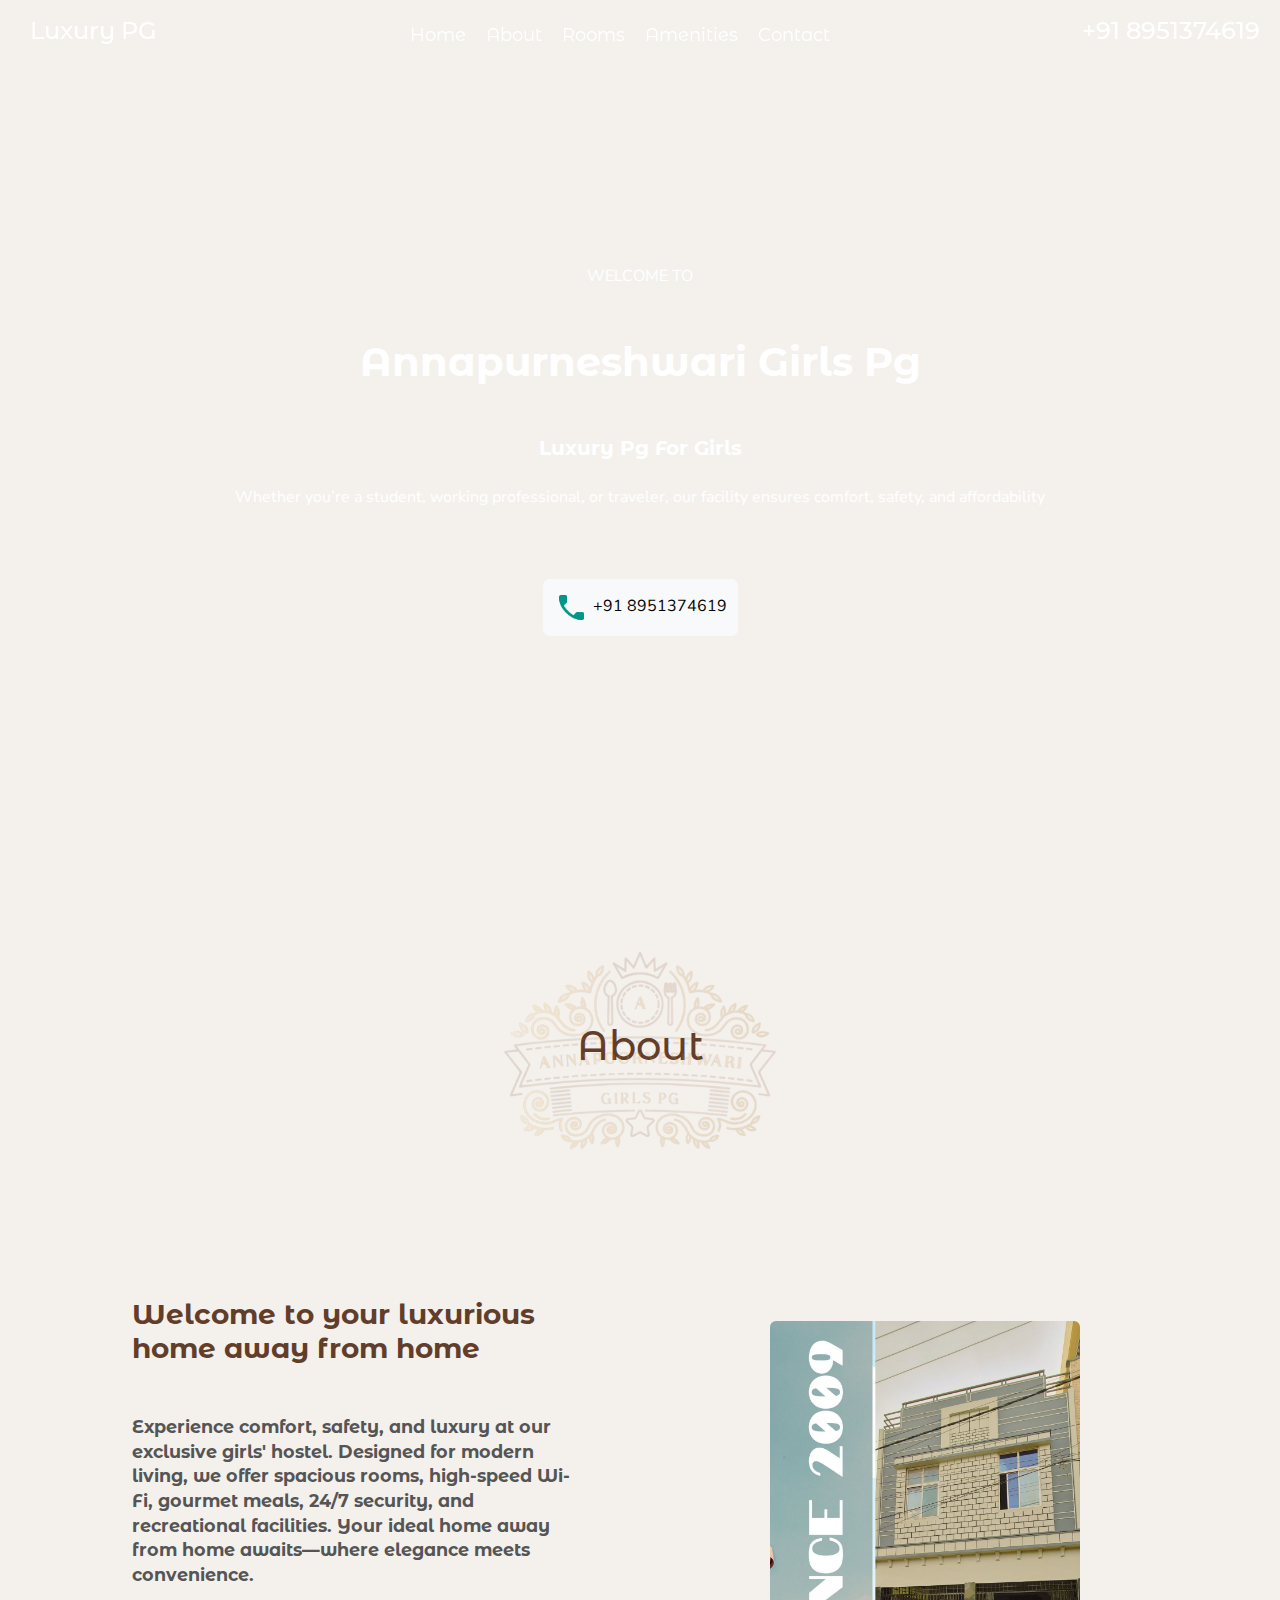
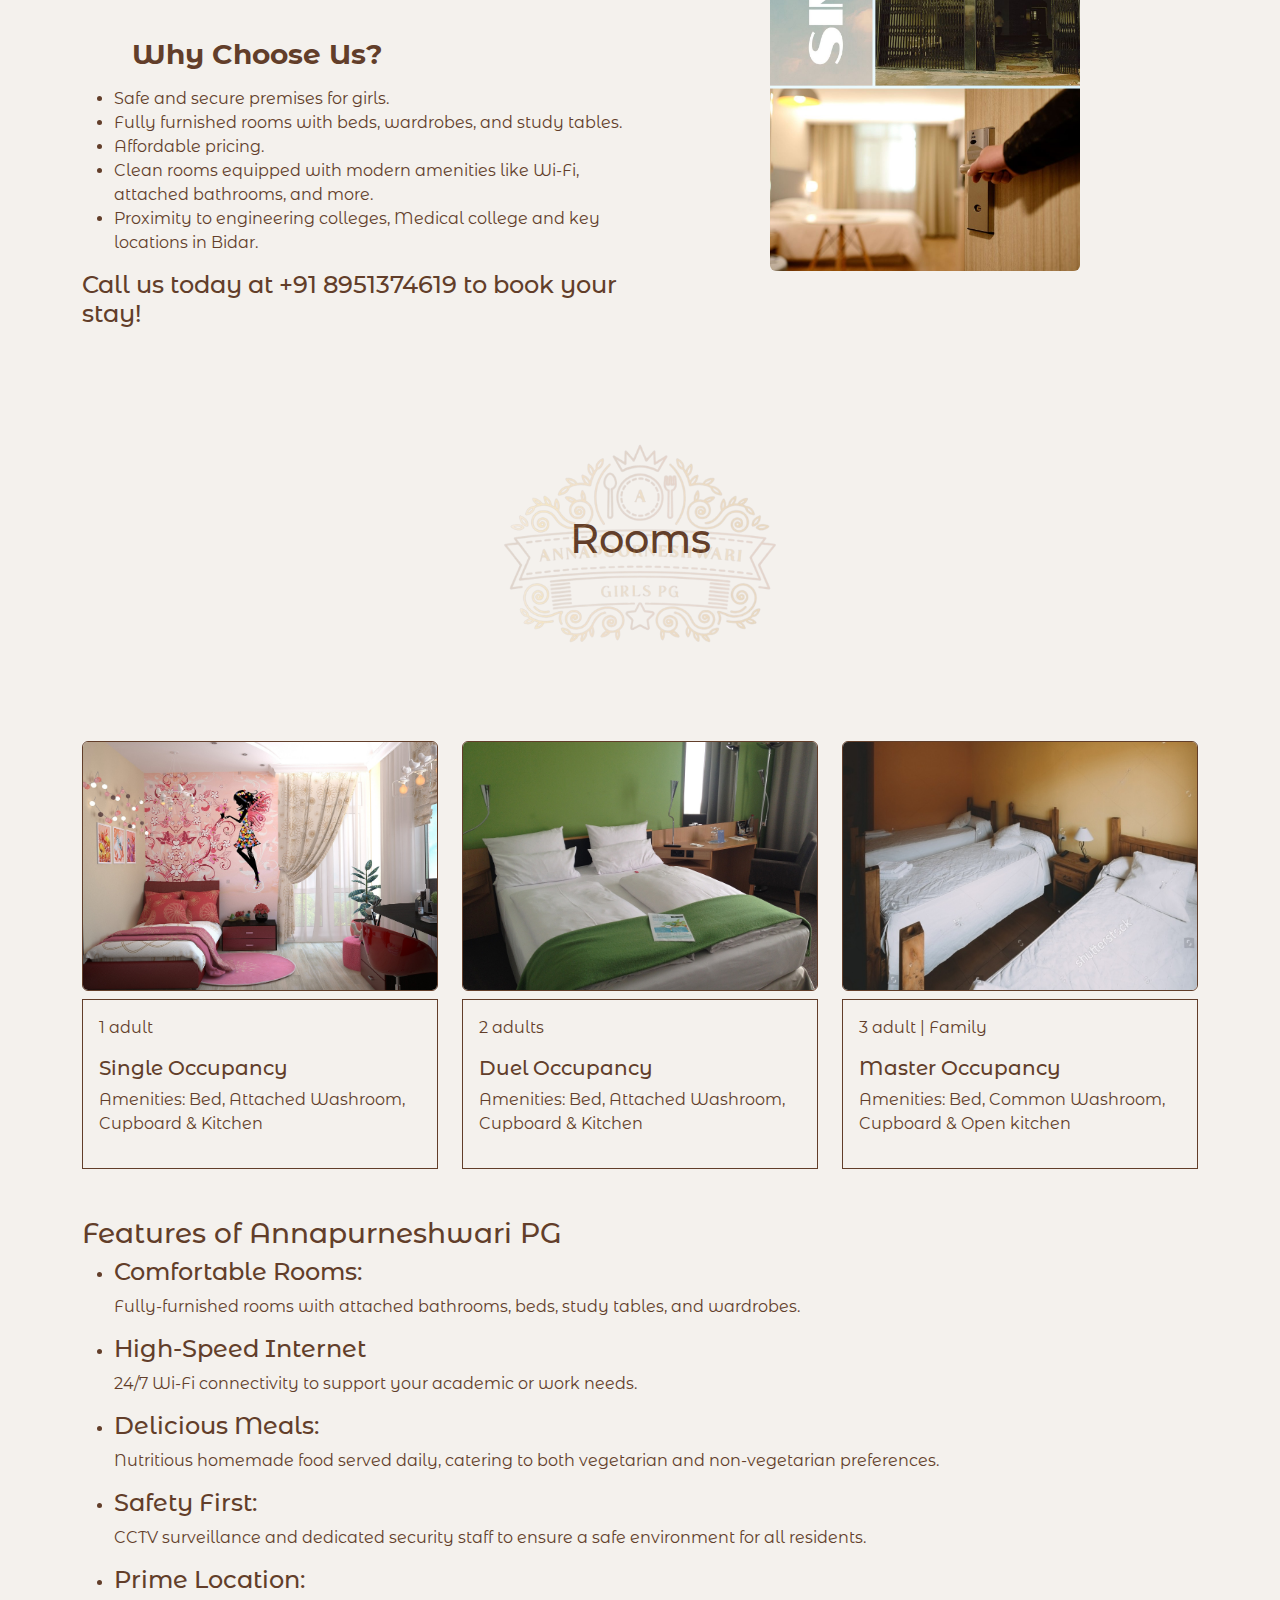
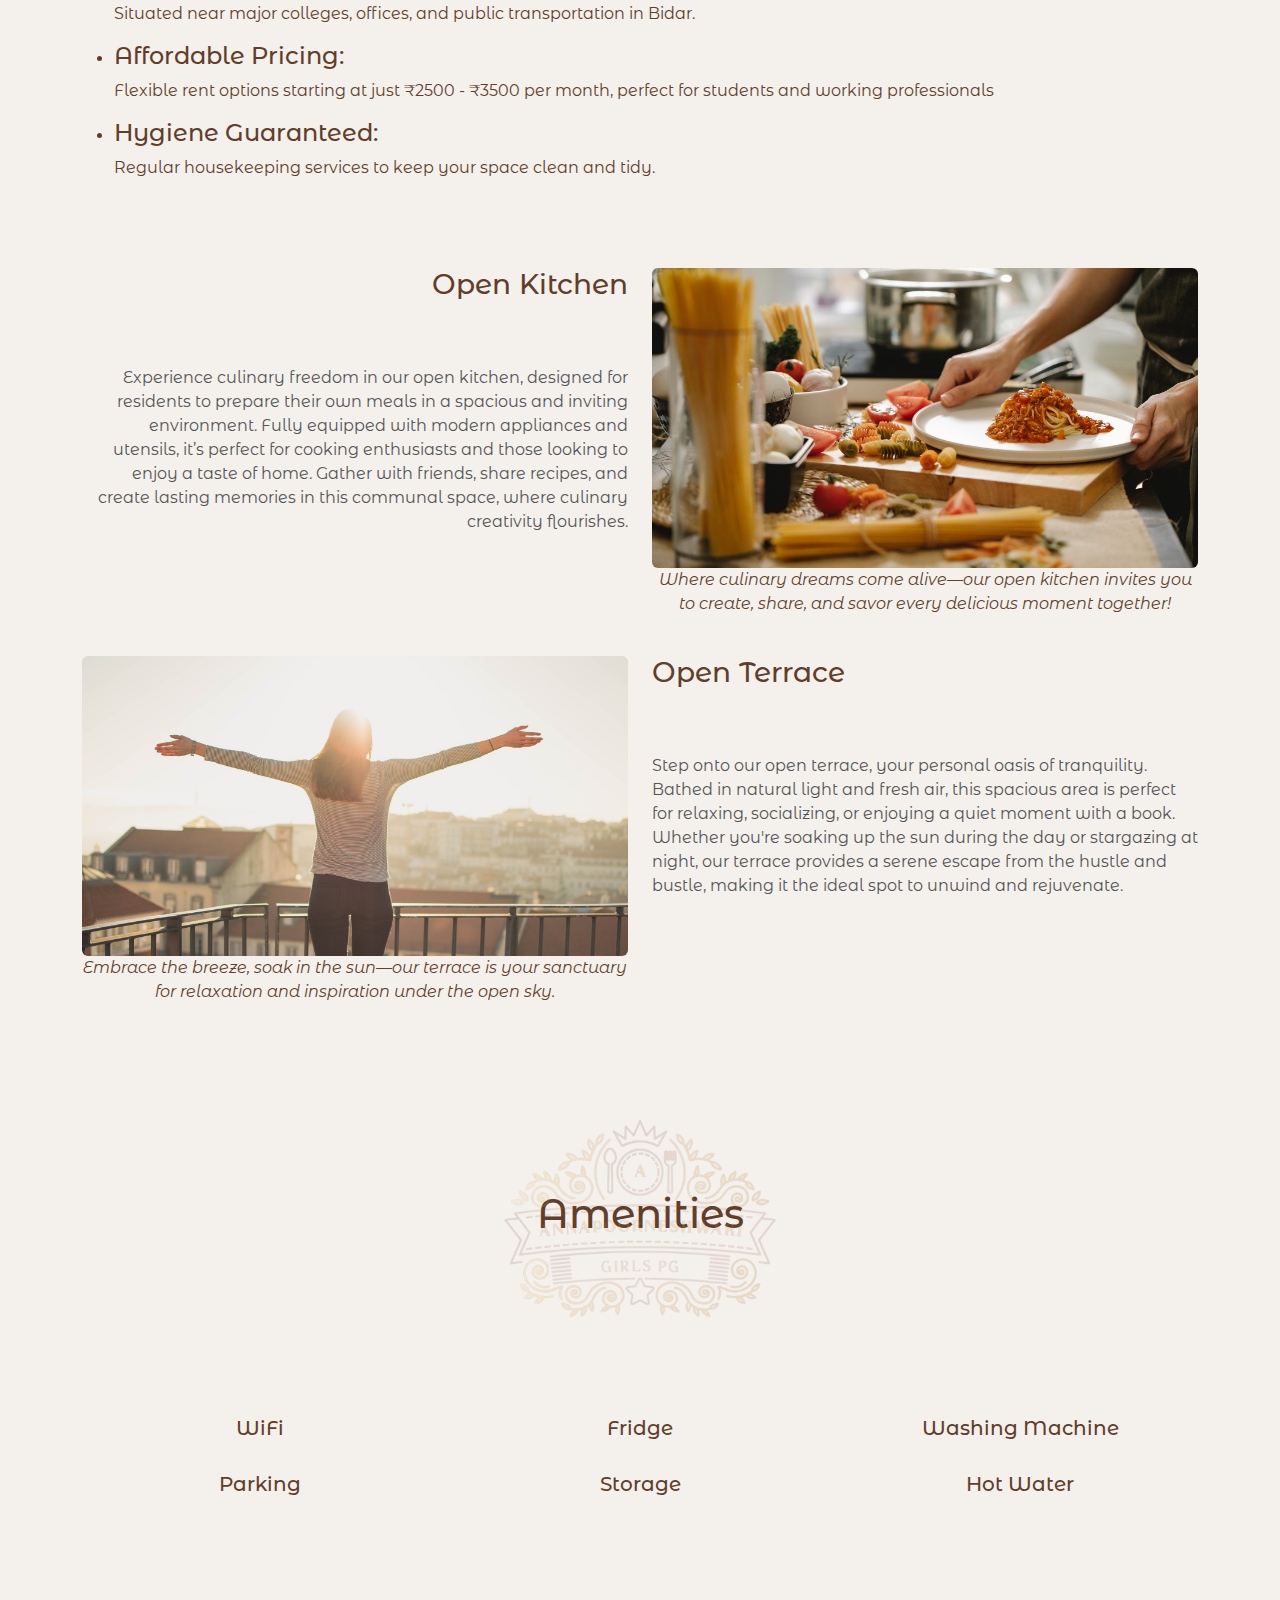
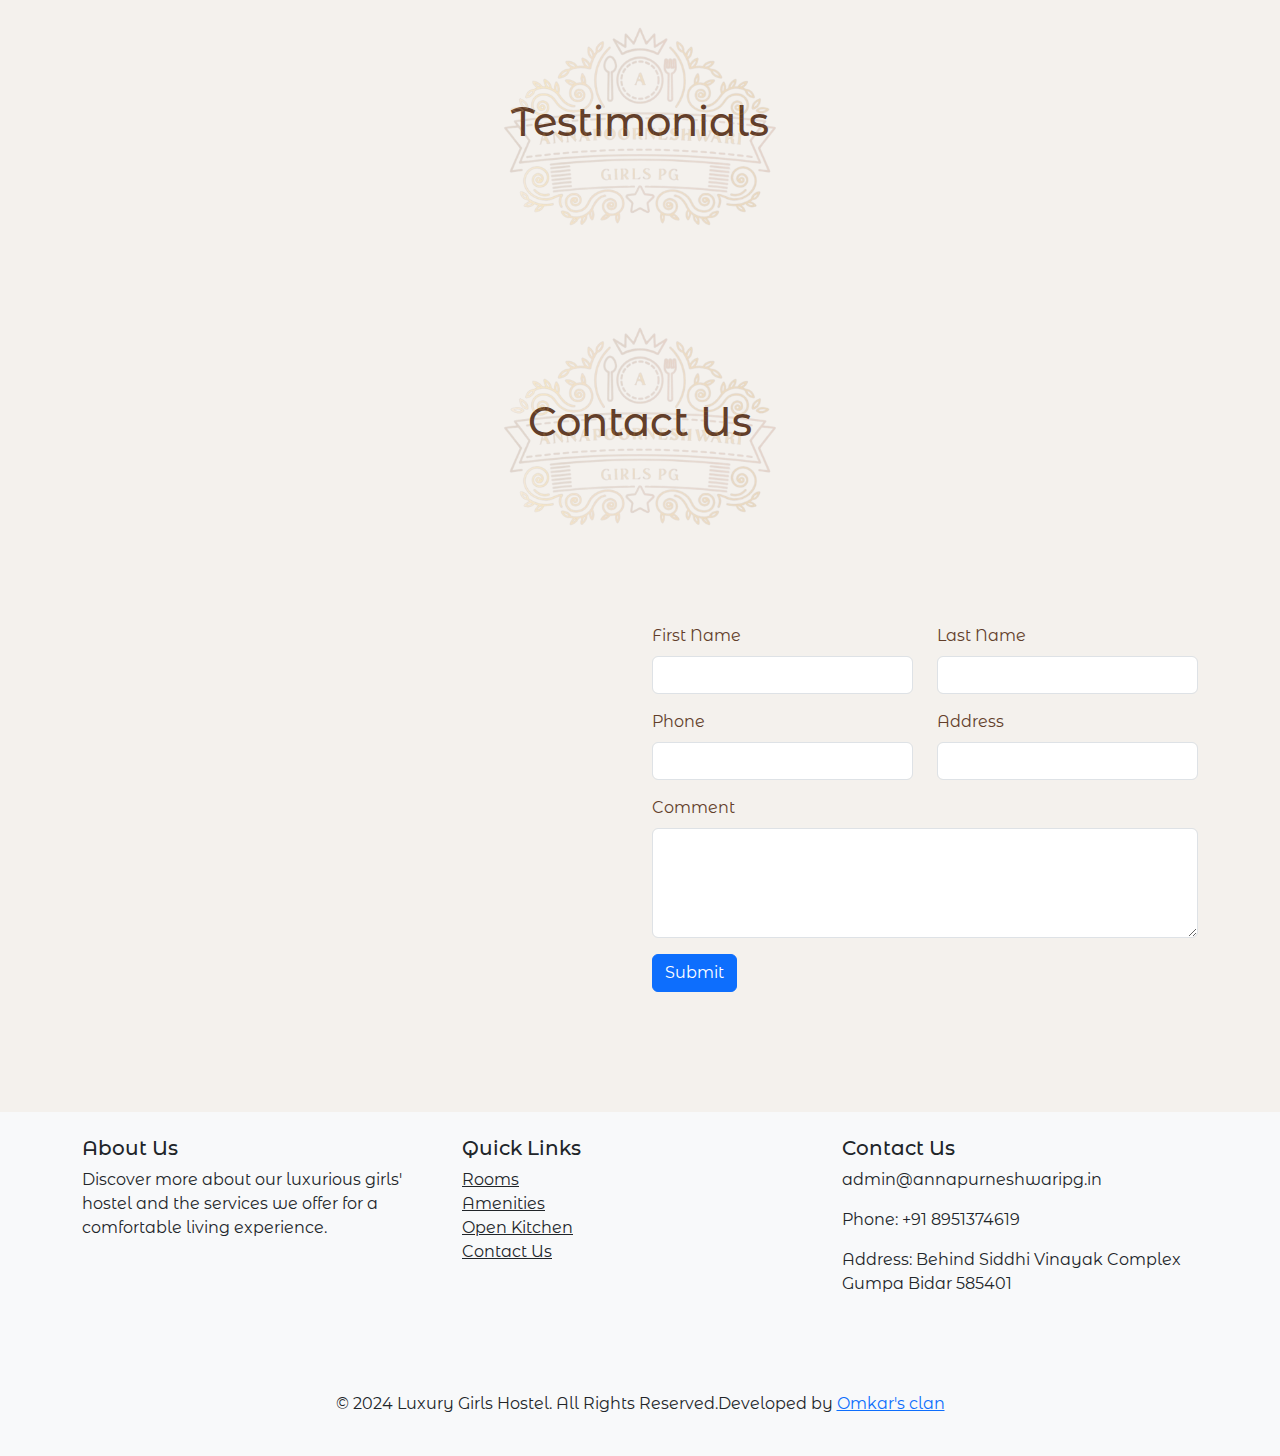
==== commit f7a24397: "reviews added" ====
--- a/index.html
+++ b/index.html
@@ -30,43 +30,32 @@
     
 </head>
 <body>
-
-
+    <nav class="menu fixed-top">
+        <div class="branding">
+            <img src="" alt="">
+            <h4>Luxury PG</h4>
+        </div>
+
+        <!-- Burger Menu Icon -->
+        <div class="burger-menu" onclick="toggleMenu()">
+            <i class="fa-solid fa-bars"></i>
+        </div>
+
+        <ul class="nav-main">
+            <li class="navlink"><a href="#">Home</a></li>
+            <li class="navlink"><a href="#About">About</a></li>
+            <li class="navlink"><a href="#Rooms">Rooms</a></li>
+            <li class="navlink"><a href="#Amenities">Amenities</a></li>
+            <li class="navlink"><a href="#Contact">Contact</a></li>
+        </ul>
+
+        <div class="contact-Num">
+            <h4>  +91 8951374619</h4>
+        </div>
+    </nav>
   
-            <!-- Navbar -->
-<nav class="navbar navbar-expand-lg  fixed-top" aria-label="Main navigation">
-    <div class="container">
-        <a class="navbar-brand" href="#">
-            Luxury Hostel</a>  
-        <button class="navbar-toggler" type="button" data-bs-toggle="collapse" data-bs-target="#navbarNav" aria-controls="navbarNav" aria-expanded="false" aria-label="Toggle navigation">
-            <span class="navbar-toggler-icon"><i class="fa-solid fa-bars"></i></span>
-        </button>
-
-        <div class="collapse navbar-collapse justify-content-end" id="navbarNav">
-            <ul class="navbar-nav">
-                <li class="nav-item">
-                    <a class="nav-link active" aria-current="page" href="#">Home</a>
-                </li>
-                <li class="nav-item">
-                    <a class="nav-link" href="#About">About</a>
-                </li>
-                <li class="nav-item">
-                    <a class="nav-link" href="#Rooms1">Rooms</a>
-                </li>
-                <li class="nav-item">
-                    <a class="nav-link" href="#Amenities1">Amenities</a>
-                </li>
-                <li class="nav-item">
-                    <a class="nav-link" href="#Contact1">Contact</a>
-                </li>
-                <li class="nav-item">
-                    <a class="nav-link" href="#Contact1">+91 8951374619</a>
-                </li>
-            </ul>
-        </div>
-    </div>
-</nav>
-<!-- Navbar End -->
+
+
 
        
 <!--Hero-->
@@ -86,7 +75,10 @@
             <H1>Annapurneshwari Girls Pg</H1>
             <h5>Luxury Pg For Girls</h5>
             <p>Whether you’re a student, working professional, or traveler, our facility ensures comfort, safety, and affordability</p>
-            <button type="button" class="btn btn-light" onclick="window.location.href='#About'">LEARN MORE</button>
+            <button type="button" class="btn btn-light" onclick="window.location.href='tel:+918951374619'">
+                <img class="call" src="images/icons/call.png" alt=""> +91 8951374619
+            </button>
+            
 
         </div>
     
@@ -100,13 +92,7 @@
   -->
 
 </section>
-<!--marquee-->
-<div class="marquee">
-    <div class="marquee-text">
-        Bookings Open!.... Contact Us: +91 8951374619... Limited slots for this month
-    </div>
-</div>
-<!--marquee--> 
+
 <!--Hero-->
 
 <!-- Logo-->
@@ -318,6 +304,8 @@
       </div>
     </div>
   </div>
+
+
 <!-- Amenities Section -->
 <section id="Amenities" class="py-5">
     <div class="container">
@@ -374,33 +362,10 @@
     </div>
   </div>
 <!--Testimonials-->
-<!-- Customer Testimonials Section -->
-<section id="Testimonials" class="py-5 bg-light">
-    <div class="container">
-        
-        <div class="row">
-            <div class="col-lg-4 col-md-6 col-sm-12 mb-4">
-                <div class="testimonial-card p-4 border rounded">
-                    <p class="testimonial-text">"Living here has been an amazing experience! The open kitchen and terrace are perfect for socializing, and the amenities are top-notch!"</p>
-                    <h5 class="customer-name">- Priya S.</h5>
-                </div>
-            </div>
-            <div class="col-lg-4 col-md-6 col-sm-12 mb-4">
-                <div class="testimonial-card p-4 border rounded">
-                    <p class="testimonial-text">"I love the cozy atmosphere of this hostel. It truly feels like a home away from home. Highly recommend!"</p>
-                    <h5 class="customer-name">- Aisha K.</h5>
-                </div>
-            </div>
-            <div class="col-lg-4 col-md-6 col-sm-12 mb-4">
-                <div class="testimonial-card p-4 border rounded">
-                    <p class="testimonial-text">"The security and cleanliness here are exceptional. I feel safe and comfortable at all times!"</p>
-                    <h5 class="customer-name">- Neha R.</h5>
-                </div>
-            </div>
-        </div>
-    </div>
-</section>
-<!-- Customer Testimonials Section -->
+
+<!-- Elfsight Google Reviews | Untitled Google Reviews -->
+<script src="https://static.elfsight.com/platform/platform.js" async></script>
+<div class="elfsight-app-54473da0-e8f4-432f-919f-1d0c70e7406e" data-elfsight-app-lazy></div>
 
 
 <!--Services Logo-->
@@ -512,7 +477,24 @@
 
 <script src="https://static.elfsight.com/platform/platform.js" async></script>
 
-
+<script >
+    // Function to toggle the navbar background on scroll
+window.addEventListener("scroll", function () {
+    let navbar = document.querySelector(".menu");
+    if (window.scrollY > 50) {
+        navbar.classList.add("scrolled"); // Add dark background when scrolling
+    } else {
+        navbar.classList.remove("scrolled"); // Make it transparent at the top
+    }
+});
+
+// Function to toggle mobile menu
+function toggleMenu() {
+    let navMain = document.querySelector(".nav-main");
+    navMain.classList.toggle("active");
+}
+
+</script>
     <!--Contact us footer ends-->
 
     <!-- Optional JavaScript; choose one of the two! -->
--- a/style.css
+++ b/style.css
@@ -4,30 +4,110 @@
   color: #623E2A;
 }
 
-
-
-.branding{
-  background-color: #F4F1ED;
-}
-
-.branding-img{
-  height: 65px;  
-}
-.navbar-brand{
-  color: whitesmoke;
-}
-
-.navbar{
-  font-family: "Montserrat Alternates", sans-serif;
-  font-weight: 700;
-}
+/*menu*/
+/* General Navbar Styles */
+.menu {
+  display: flex;
+  align-items: center;
+  justify-content: space-between;
+  height: 70px;
+  padding: 0 20px;
+  width: 100%;
+  position: fixed;
+  top: 0;
+  left: 0;
+  transition: background 0.3s ease-in-out, padding 0.3s ease-in-out;
+  background: transparent; /* Transparent by default */
+  color: white;
+}
+
+/* Dark background when scrolling */
+.menu.scrolled {
+  background: rgba(0, 0, 0, 0.9); /* Dark background */
+  padding: 10px 20px; /* Slightly shrink navbar */
+}
+
+/* Branding */
+.branding {
+  display: flex;
+  align-items: center;
+  gap: 10px;
+}
+
+.branding img {
+  height: 40px;
+}
+
+/* Navigation */
+.nav-main {
+  display: flex;
+  list-style: none;
+  gap: 20px;
+  padding: 0;
+  margin: 0;
+}
+
+.nav-main .navlink a {
+  text-decoration: none;
+  color: white;
+  font-size: 18px;
+}
+
+/* Contact Number */
+.contact-Num {
+  display: flex;
+  align-items: center;
+}
+
+/* Burger Menu Icon - Hidden by default */
+.burger-menu {
+  display: none;
+  font-size: 24px;
+  cursor: pointer;
+  color: white;
+}
+
+/* Responsive Styles for Small Screens */
+@media (max-width: 768px) {
+  .nav-main {
+      display: none; /* Hide menu by default */
+      flex-direction: column;
+      position: absolute;
+      top: 70px;
+      right: 0;
+      background: rgba(0, 0, 0, 0.9);
+      width: 200px;
+      text-align: center;
+      padding: 10px;
+      border-radius: 5px;
+  }
+
+  .nav-main.active {
+      display: flex; /* Show menu when active */
+  }
+
+  .burger-menu {
+      display: block; /* Show burger icon on small screens */
+  }
+
+  .contact-Num {
+      display: none; /* Hide contact number on small screens */
+  }
+}
+
+
+.call{
+  height: 35px;
+}
+
+
 
 
 /* hero section*/
  /* Fullscreen hero section styling */
  .hero-section {
   position: relative;
-  height: 90vh;
+  height: 100vh;
   overflow: hidden;
   display: flex;
   align-items: center;
@@ -255,29 +335,6 @@
   }
 }
 
-.marquee {
-  width: 100%;
-  overflow: hidden;
-  white-space: nowrap;
-  box-sizing: border-box;
-  padding: 10px 0; /* Optional, adds padding for better spacing */
-}
-
-.marquee-text {
-  display: inline-block;
-  padding-left: 100%;
-  animation: marquee-animation 15s linear infinite;
-  font-size: 18px; /* You can adjust the font size */
-  font-weight: bold; /* Optional, makes the text bold */
-  color: #000; /* Optional, you can change the text color */
-}
-
-@keyframes marquee-animation {
-  from {
-      transform: translateX(0);
-  }
-  to {
-      transform: translateX(-100%);
-  }
-}
-
+
+
+
